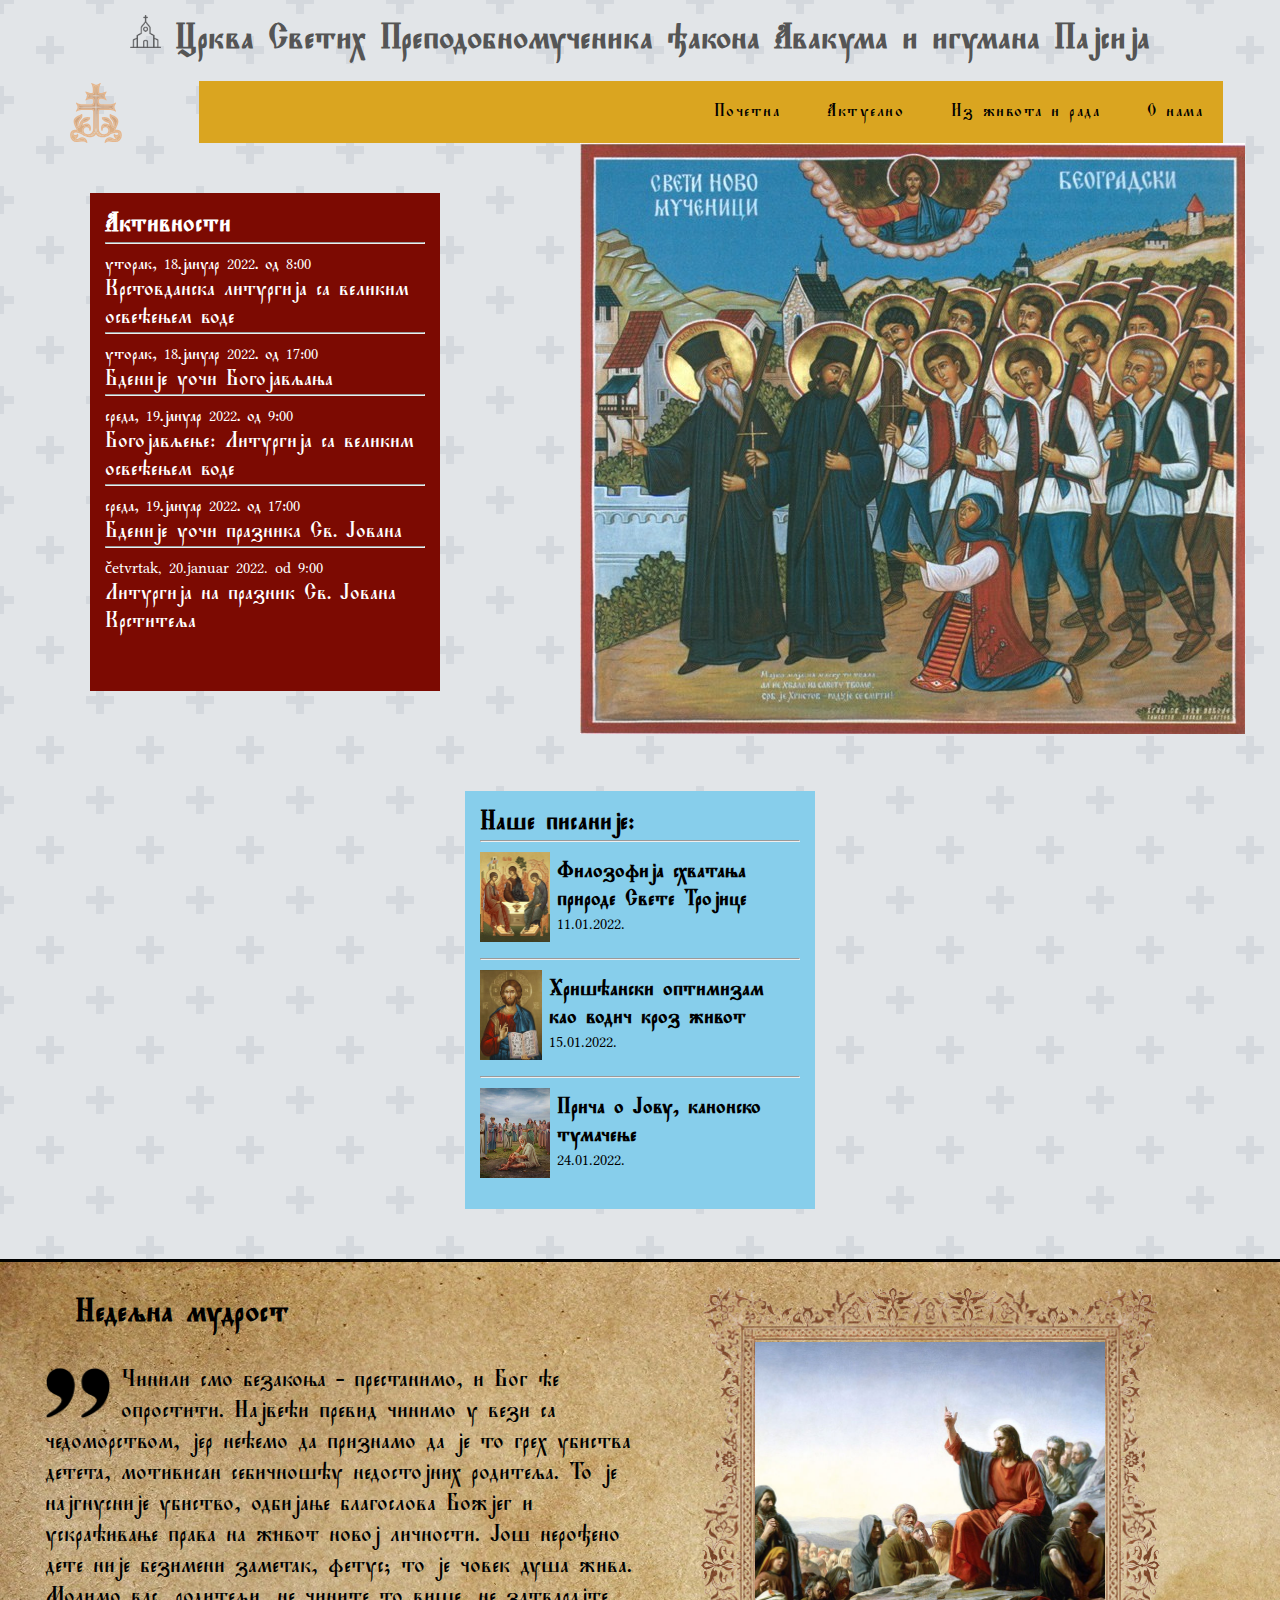
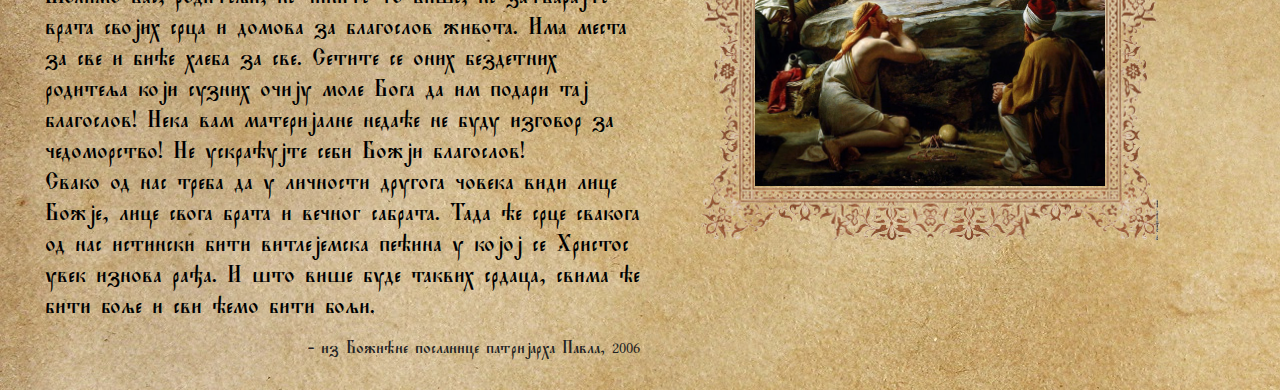
==== index.html @ 1702e484 "as" ====
<!DOCTYPE html>
<html>
<head>
  <meta charset="utf-8">
  <meta name="viewport" content="width=device-width, initial-scale=1">
  <link rel="stylesheet" href="css/fonts.css" type="text/css"/>
  <title>Crkva Altina</title>
</head>
<style type="text/css">

  *{
    margin: 0; padding: 0;
    font-family: 'Ponomar Unicode';
  }
  html {
    scroll-behavior: smooth;
  }
  a {
    text-decoration: none;
    color: #000;
  }
  .fisrtScreen {
    width: 100%;
    background:
radial-gradient(circle, transparent 20%, #e2e5e8 20%, #e2e5e8 80%, transparent 80%, transparent),
radial-gradient(circle, transparent 20%, #e2e5e8 20%, #e2e5e8 80%, transparent 80%, transparent) 50px 50px,
linear-gradient(#d4d8dd 8px, transparent 8px) 0 -4px,
linear-gradient(90deg, #d4d8dd 8px, transparent 8px) -4px 0;
background-color: #e2e5e8;
background-size:100px 100px, 100px 100px, 50px 50px, 50px 50px;
  }
  @media(max-width: 1050px) {
  }
  .intro {
    max-width: 60%;
    margin: 20% auto;
    text-align: center;
  }
  nav {  }
  ul {
    display: inline-block;
    width: 80%;
    text-align: right;
    background-color: goldenrod;
  }
  li {
    display: inline-block;
    padding: 20px;
    letter-spacing: 1.5px;
  }
  li:hover { background-color: lightgoldenrodyellow; }
  h2 {
    padding: 30px;
    font-size: 30px;
  }
  h5 {
    margin-top: 20px;
  }
  .btn {
    padding: 8px 15px;
    border-radius: 20px;
    background-color: goldenrod;
  }
  .textHolder {
    width: 50%;
    padding: 20px 25px;
  }
  #aktuelno { }
  .container{
  max-width:1200px;
  margin:auto;
  text-align:center;
}
.container2{
  text-align:center;
}
.row {
  display: flex;
  flex-wrap: wrap;
  justify-content: space-around;
}
.half {
  width: 50%;
}
.txtHld {
  padding-left: 7%;
  font-size: 22px;
}
.hdln {
  color: #555;
  text-align: center;
  padding-top: 15px;
}
.schedule {
  margin: 50px 40px;
  padding: 15px;
  width: 320px;
  background-color: #7C0A02;
  color: #fff;
}
.schedule hr {
  margin-bottom: 10px;
}
.blog {
  margin: 50px 40px;
  padding: 15px;
  width: 320px;
  background-color: skyblue;
}
.blog hr {
  margin-bottom: 10px;
}
.blog h3, .schedule h3 {
  font-size: 24px;
}
.activity {
  font-size: 20px;
}
.smallCard {
    width: 320px;
    height: 90px;
    margin-bottom: 1rem;
    display: flex;
}
.smallCard img {
  display: inline-block;
    height: 100%;
    width: 70px;
    object-fit: cover;
}
.smallCard .cardTxt {
  display: inline-block;
  display: flex;
  flex-direction: column;
  justify-content: center;
  padding: 0 7px;
}
.cardTxt h4 { 
  font-size: 20px;
  vertical-align: middle; 
}
#zivot {
  display: grid;
   class="trLit"
}
</style>
<body>
  <header class="fisrtScreen">
    <h1 class="hdln"><img src="media/crkva.png" style="height: 33px;"> <span class="trLit">Crkva Svetih Prepodobnomučenika đakona Avakuma i igumana Pajsija</span></h1>
    <nav>
      <a href=""><img style="height: 60px; width: 15%; padding-top: 20px; vertical-align: bottom;" src="media/logo.svg"></a>
      <ul>
        <li><a href="" class="trLit">Početna</a></li>
        <li><a href="" class="trLit">Aktuelno</a></li>
        <li><a href="" class="trLit">Iz života i rada</a></li>
        <li><a href="" class="trLit">O nama</a></li>
      </ul>
    </nav>
    <div class="row flex">
      <div class="schedule">
        <h3 class="trLit">Aktivnosti</h3>
        <div>
          <hr>
          <p class="trLit">utorak, 18.januar 2022. od 8:00</p>
          <p class="activity trLit">Krstovdanska liturgija sa velikim osvećenjem vode</p>
        </div>
        <div>
          <hr>
          <p class="trLit">utorak, 18.januar 2022. od 17:00</p>
          <p class="activity trLit">Bdenije uoči Bogojavljanja</p>
        </div>
        <div>
          <hr>
          <p class="trLit">sreda, 19.januar 2022. od 9:00</p>
          <p class="activity trLit">Bogojavljenje: Liturgija sa velikim osvećenjem vode</p>
        </div>
        <div>
          <hr>
          <p class="trLit">sreda, 19.januar 2022. od 17:00</p>
          <p class="activity trLit">Bdenije uoči praznika Sv. Jovana</p>
        </div>
        <div>
          <hr>
          <p>četvrtak, 20.januar 2022. od 9:00</p>
          <p class="activity trLit">Liturgija na praznik Sv. Jovana Krstitelja</p>
        </div>
      </div>
      <div class="" style="width:650px;">
        <img src="media/pajsije-i-avakum.jpg">
      </div>
      <div class="blog">
        <h3 class="trLit">Naše pisanije:</h3>
        <div>
          <hr>
          <a href="">
            <div class="smallCard">
              <img src="media/sveta-trojica-ikona.jpg">
              <div class="cardTxt">
                <h4 class="trLit">Filozofija shvatanja prirode Svete Trojice</h4>
                <p>11.01.2022.</p>
              </div>
            </div>
          </a>
          <hr>
          <a href="">
            <div class="smallCard">
              <img src="media/isus-hrist-ikona.jpg">
              <div class="cardTxt">
                <h4 class="trLit">Hrišćanski optimizam kao vodič kroz život</h4>
                <p>15.01.2022.</p>
              </div>
            </div>
          </a>
          <hr>
          <a href="">
            <div class="smallCard">
              <img src="media/prica-o-jovu.jpg">
              <div class="cardTxt">
                <h4 class="trLit">Priča o Jovu, kanonsko tumačenje</h4>
                <p>24.01.2022.</p>
              </div>
            </div>
          </a>
        </div>
      </div>
    </div>
  </header>
      <section id="aktuelno"  style="background-image: url('media/pergament.jpg'); border-top: 3px solid #000; padding-bottom: 30px;">
        <div class="row">
          <div class="half">
            <div class="txtHld">
              <h2 class="trLit">Nedeljna mudrost</h2>
              <div>
                <span>
                  <img src="media/navodnici2.png" style="height:55px; float: left;padding-right: 10px;"> 
                </span>
                <p style="display: inline;" class="trLit"> Činili smo bezakonja - prestanimo, i Bog će oprostiti. Najveći previd činimo u vezi sa čedomorstvom, jer nećemo da priznamo da je to greh ubistva deteta, motivisan sebičnošću nedostojnih roditelja. To je najgnusnije ubistvo, odbijanje blagoslova Božjeg i uskraćivanje prava na život novoj ličnosti. Još nerođeno dete nije bezimeni zametak, fetus; to je čovek – duša živa. Molimo vas, roditelji, ne činite to više, ne zatvarajte vrata svojih srca i domova za blagoslov života. Ima mesta za sve i biće hleba za sve. Setite se onih bezdetnih roditelja koji suznih očiju mole Boga da im podari taj blagoslov! Neka vam materijalne nedaće ne budu izgovor za čedomorstvo! Ne uskraćujte sebi Božji blagoslov!</p>
                <p class="trLit">Svako od nas treba da u ličnosti drugoga čoveka vidi lice Božje, lice svoga brata i večnog sabrata. Tada će srce svakoga od nas istinski biti vitlejemska pećina u kojoj se Hristos uvek iznova rađa. I što više bude takvih srdaca, svima će biti bolje i svi ćemo biti bolji.</p>
              <p class="trLit" style="text-align: right; padding-top: 15px; font-size: 16px; color: #222;">- iz Božićne poslanice patrijarha Pavla, 2006</p>
              </div>
            </div>
          </div>
          <div class="half" style="text-align: center;">
            <div style="position: relative; height: 100%;margin-top: 25px; margin-left:60px;">
              <img src="media/image-frame.png" style="position: absolute; top: 0; left: 0; width: 460px;">
              <img src="media/isus-hrist-beseda-na-gori.jpg" style="height: 444px; width: 350px; object-fit: cover; margin-top: 55px; margin-left: 55px; position: absolute; top: 0; left: 0;">
            </div>
          </div>
        </div>
    </section>
    <section id="zivot">
      
    </section>
<script type="text/javascript" src="js/translit4.js"></script>
</body>
</html>
---- css/fonts.css ----
@font-face {
  font-family: 'Ponomar Unicode';
  font-style: normal;
  font-weight: 400;
  src: url('fonts/PonomarUnicode.otf') format('opentype');
/*  font-family: 'Montserrat';
  font-style: normal;
  font-weight: 400;
  src: url('fonts/Montserrat-VariableFont_wght.otf') format('truetype'); */
}
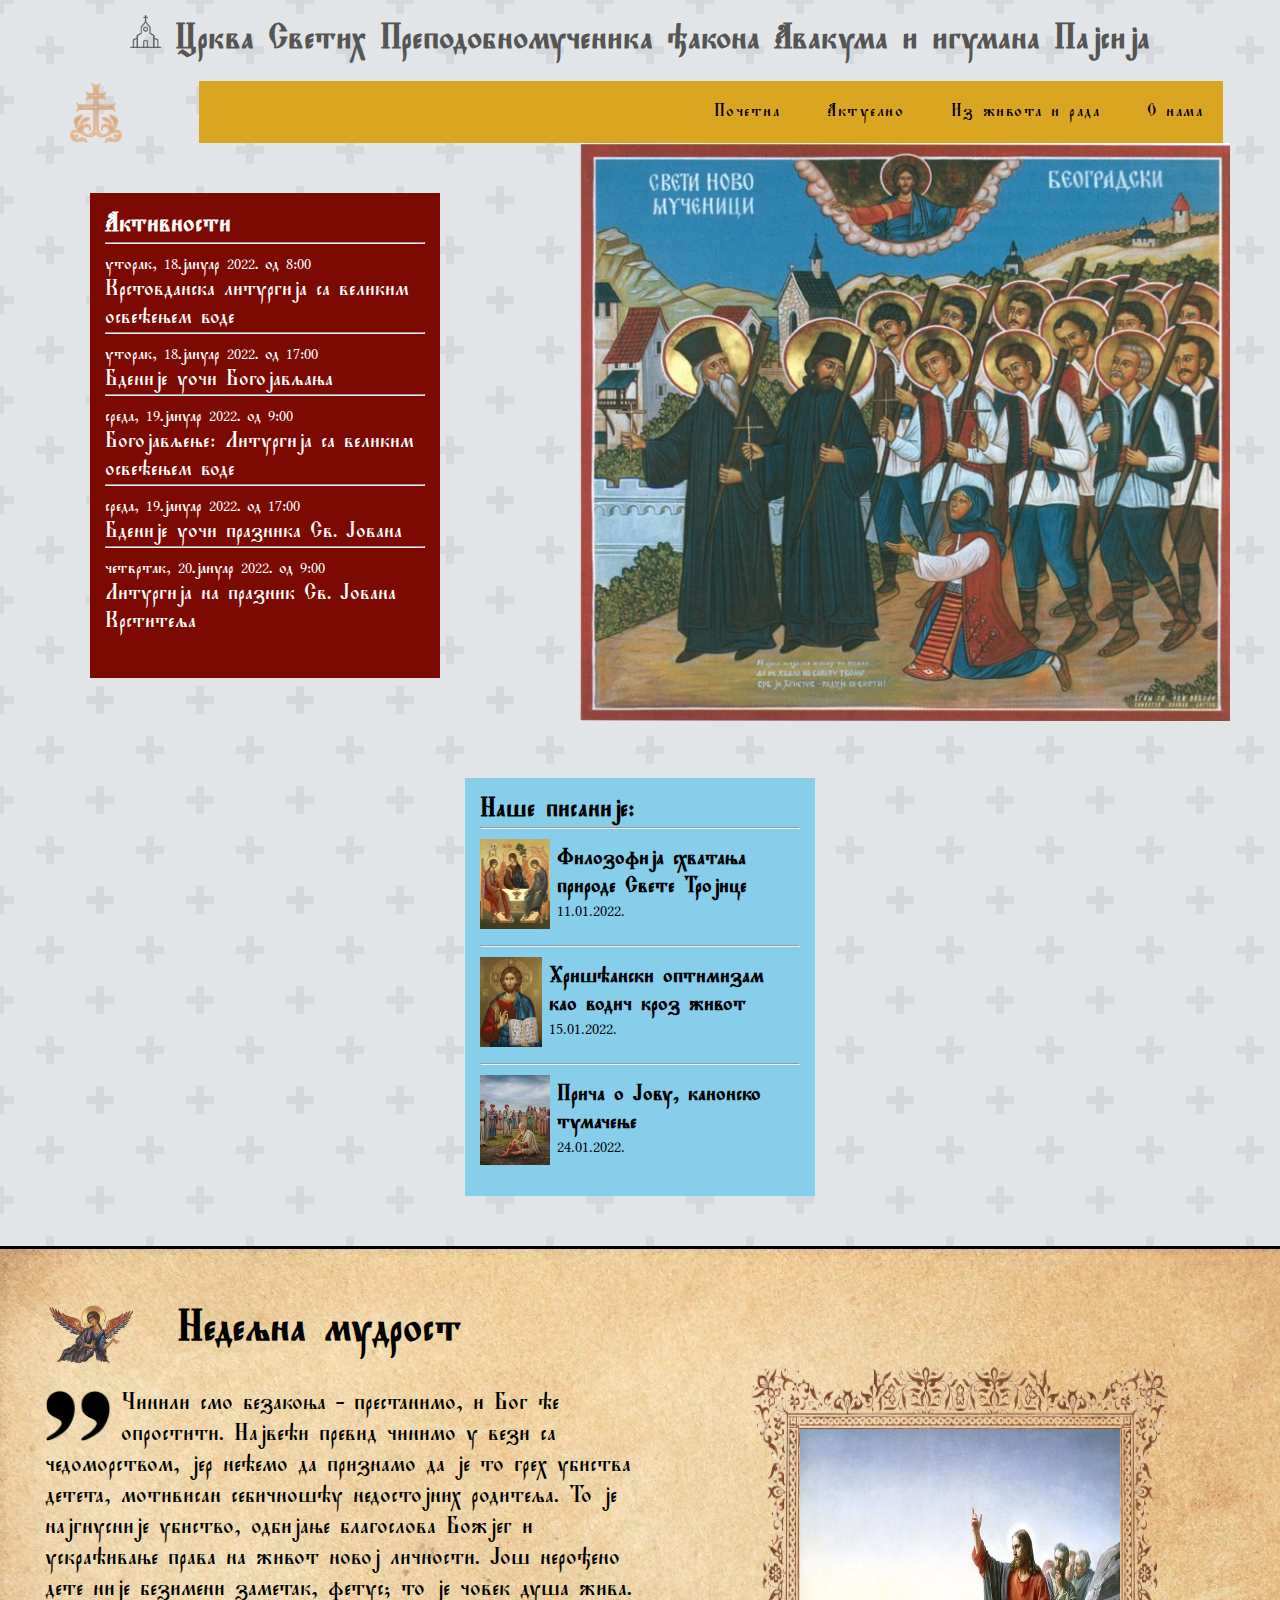
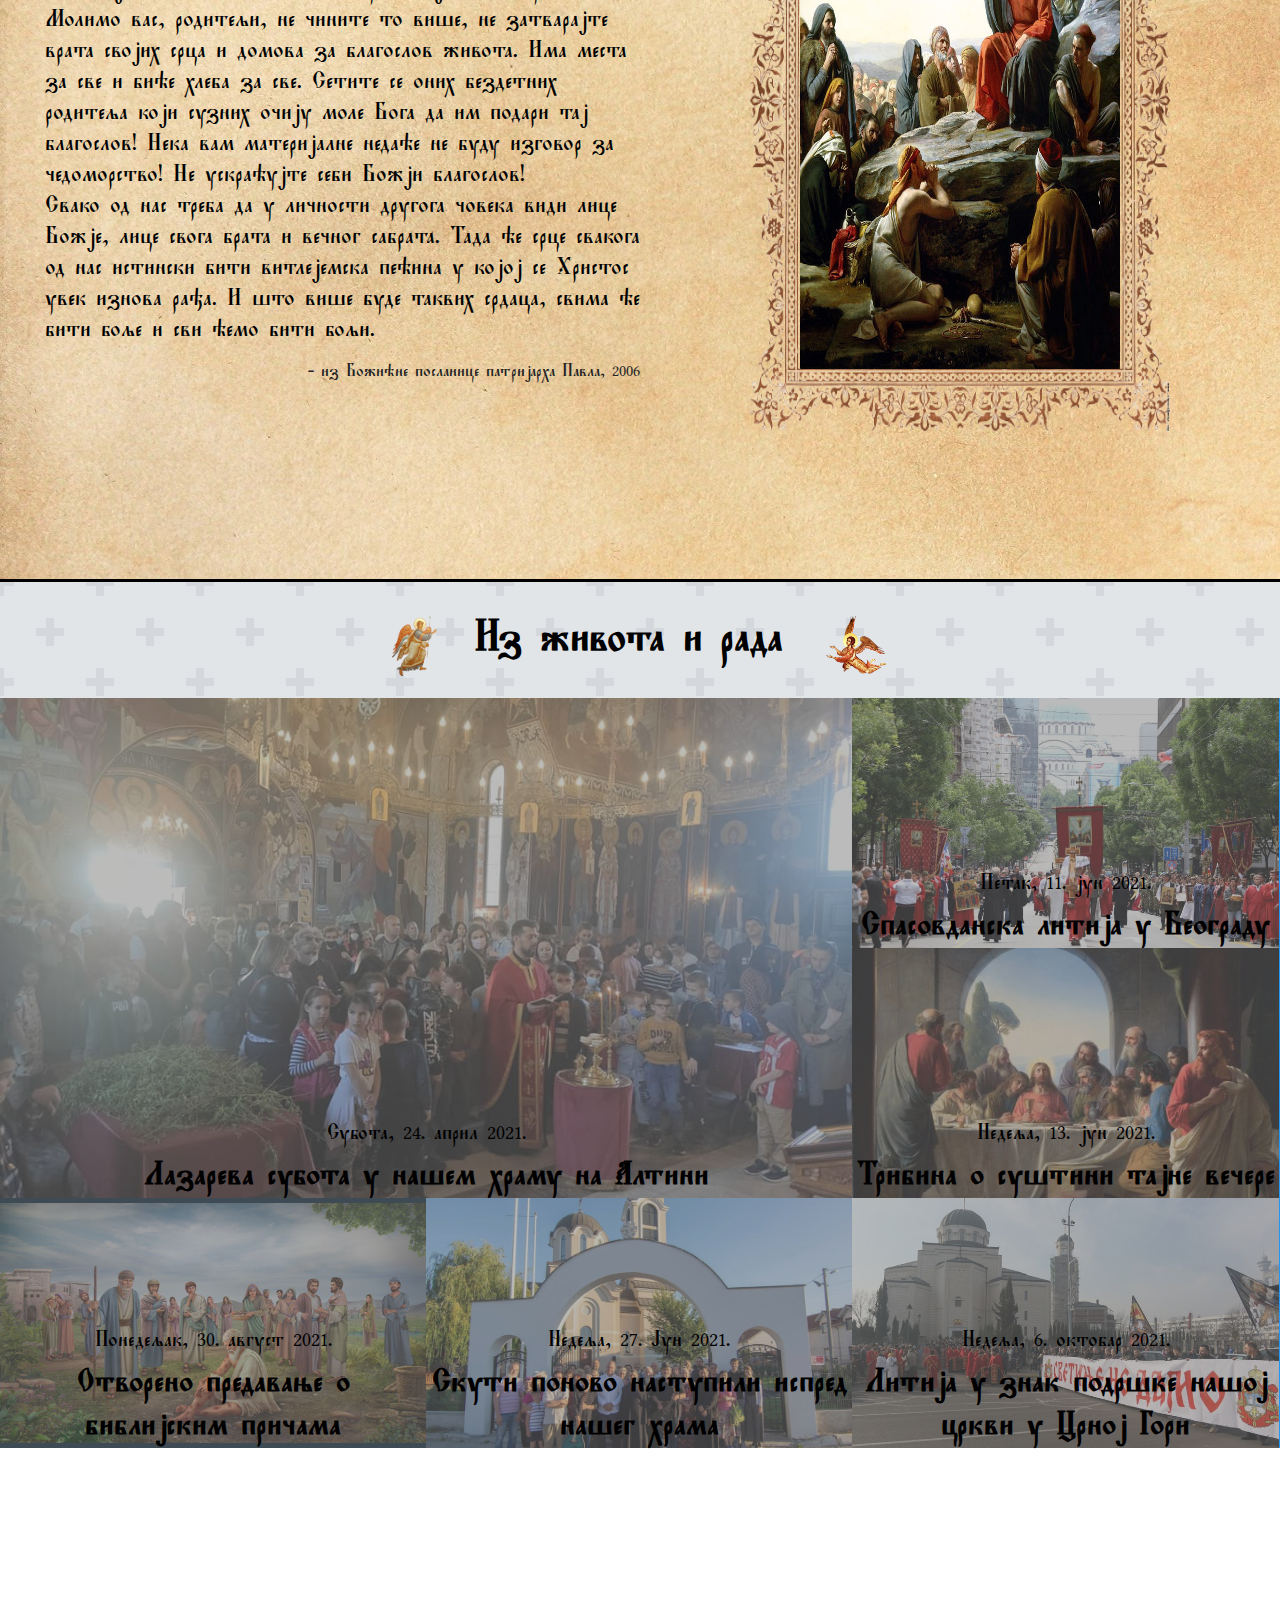
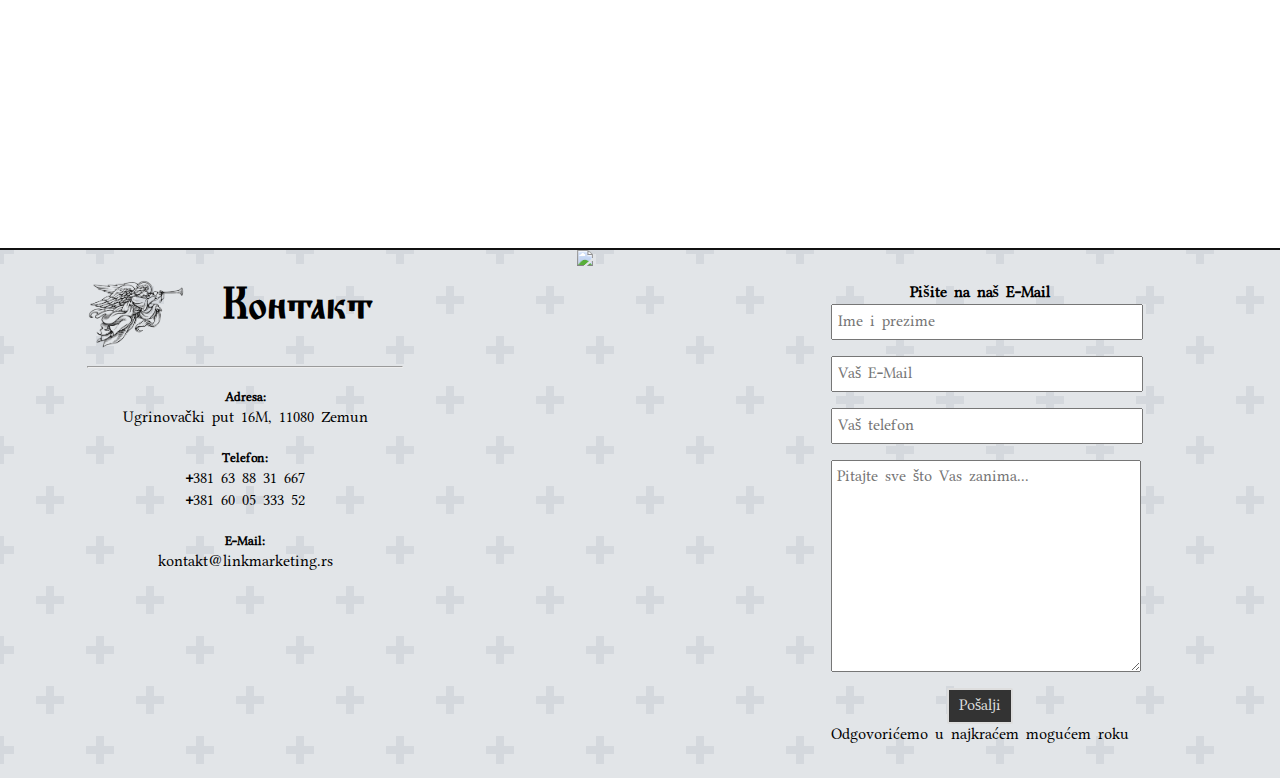
==== commit c95a8bd3: "novo" ====
--- a/index.html
+++ b/index.html
@@ -19,17 +19,20 @@
     text-decoration: none;
     color: #000;
   }
+  .patternbkg {
+    background:
+    radial-gradient(circle, transparent 20%, #e2e5e8 20%, #e2e5e8 80%, transparent 80%, transparent),
+    radial-gradient(circle, transparent 20%, #e2e5e8 20%, #e2e5e8 80%, transparent 80%, transparent) 50px 50px,
+    linear-gradient(#d4d8dd 8px, transparent 8px) 0 -4px,
+    linear-gradient(90deg, #d4d8dd 8px, transparent 8px) -4px 0;
+    background-color: #e2e5e8;
+    background-size:100px 100px, 100px 100px, 50px 50px, 50px 50px;
+  }
   .fisrtScreen {
     width: 100%;
-    background:
-radial-gradient(circle, transparent 20%, #e2e5e8 20%, #e2e5e8 80%, transparent 80%, transparent),
-radial-gradient(circle, transparent 20%, #e2e5e8 20%, #e2e5e8 80%, transparent 80%, transparent) 50px 50px,
-linear-gradient(#d4d8dd 8px, transparent 8px) 0 -4px,
-linear-gradient(90deg, #d4d8dd 8px, transparent 8px) -4px 0;
-background-color: #e2e5e8;
-background-size:100px 100px, 100px 100px, 50px 50px, 50px 50px;
-  }
-  @media(max-width: 1050px) {
+  }
+  .imageHolder {
+    width: 650px;
   }
   .intro {
     max-width: 60%;
@@ -51,7 +54,7 @@
   li:hover { background-color: lightgoldenrodyellow; }
   h2 {
     padding: 30px;
-    font-size: 30px;
+    font-size: 40px;
   }
   h5 {
     margin-top: 20px;
@@ -65,8 +68,15 @@
     width: 50%;
     padding: 20px 25px;
   }
-  #aktuelno { }
-  .container{
+
+  #aktuelno { 
+  min-height: 100vh;
+  background-image: url('media/pergament.jpg');
+  border-top: 3px solid #000;
+  border-bottom: 3px solid #000;
+  padding-bottom: 30px;
+}
+  .container {
   max-width:1200px;
   margin:auto;
   text-align:center;
@@ -81,8 +91,25 @@
 }
 .half {
   width: 50%;
-}
+} /*
+.frm {
+  position: absolute;
+  top: 0;
+  left: 0;
+  width: 460px;
+}
+.pic {
+  height: 444px;
+  width: 350px;
+  object-fit: cover;
+  margin-top: 55px;
+  margin-left: 55px;
+  position: absolute;
+  top: 0;
+  left: 0;
+} */
 .txtHld {
+  padding-top: 23px;
   padding-left: 7%;
   font-size: 22px;
 }
@@ -139,13 +166,99 @@
   font-size: 20px;
   vertical-align: middle; 
 }
-#zivot {
+.grid-container {
   display: grid;
-   class="trLit"
-}
+  grid-template-columns: 33.3% 33.3% 33.3%;
+  grid-template-rows: 250px 250px 250px;
+  background-color: #2196F3;
+}
+
+.grid-container > .grid-item {
+  position: relative;
+  background-color: rgba(0, 0, 0, 0.8);
+  text-align: center;
+  font-size: 30px;
+  cursor: pointer;
+  background-position: center;
+  background-size: cover;
+  background-repeat: no-repeat;
+  background-image: url('http://media4.popsugar-assets.com/files/2014/08/08/878/n/1922507/caef16ec354ca23b_thumb_temp_cover_file32304521407524949.xxxlarge/i/Funny-Cat-GIFs.jpg');
+  background-size: 100%;
+  transition: all 5s ease-in-out;
+}
+.grid-container > .grid-item:hover {
+  background-size: 140%;
+}
+.item1 {
+  grid-column-start: 1;
+  grid-column-end: 3;
+  grid-row-start: 1;
+  grid-row-end: 3;
+}
+.titleHolder {
+  position: absolute;
+  bottom: 0;
+  width: 100%;
+  font-size: 30px;
+}
+.titleHolder h5 {
+  color: #000;
+  margin-top: 7px;
+  font-size: 30px;
+}
+.titleHolder p {
+  color: #000;
+  margin-top: 10px;
+  font-size: 20px;
+}
+.ecliptor {
+  position: absolute;
+  bottom: 0;
+  left: 0;
+  height: 100%;
+  width: 100%;
+  background-color: #777;
+  opacity: 0.5;
+  transition: all 0.7s ease-in-out;
+}
+.grid-item:first-of-type:hover > .ecliptor {
+  height: 20%;
+  background-color: #999;
+  opacity: 0.7;
+}
+.grid-item:hover > .ecliptor {
+  height: 50%;
+  background-color: #999;
+  opacity: 0.7;
+}
+.mainTitle {
+  display: inline-block;
+}
+.textCenter {
+  text-align: center;
+}
+
+    .imageHolder img{
+     width: 100%;
+    }
+  @media(max-width: 1050px) {
+    .half {
+      width: 100%;
+    }
+  }
+  @media(max-width: 768px) {
+.picwithfrm {
+  height: 65vh;
+}
+  }
+  @media(max-width: 560px) {
+.txtHld {padding: 25px 15px 25px 25px;
+  font-size: 22px;
+}
+  }
 </style>
 <body>
-  <header class="fisrtScreen">
+  <header class="fisrtScreen patternbkg">
     <h1 class="hdln"><img src="media/crkva.png" style="height: 33px;"> <span class="trLit">Crkva Svetih Prepodobnomučenika đakona Avakuma i igumana Pajsija</span></h1>
     <nav>
       <a href=""><img style="height: 60px; width: 15%; padding-top: 20px; vertical-align: bottom;" src="media/logo.svg"></a>
@@ -181,11 +294,11 @@
         </div>
         <div>
           <hr>
-          <p>četvrtak, 20.januar 2022. od 9:00</p>
+          <p class="trLit">četvrtak, 20.januar 2022. od 9:00</p>
           <p class="activity trLit">Liturgija na praznik Sv. Jovana Krstitelja</p>
         </div>
       </div>
-      <div class="" style="width:650px;">
+      <div class="imageHolder">
         <img src="media/pajsije-i-avakum.jpg">
       </div>
       <div class="blog">
@@ -225,11 +338,12 @@
       </div>
     </div>
   </header>
-      <section id="aktuelno"  style="background-image: url('media/pergament.jpg'); border-top: 3px solid #000; padding-bottom: 30px;">
+      <section id="aktuelno">
         <div class="row">
           <div class="half">
             <div class="txtHld">
-              <h2 class="trLit">Nedeljna mudrost</h2>
+              <img src="media/andjeo2.png" style="height: 70px; vertical-align: middle;">
+              <h2 class="trLit mainTitle">Nedeljna mudrost </h2>
               <div>
                 <span>
                   <img src="media/navodnici2.png" style="height:55px; float: left;padding-right: 10px;"> 
@@ -240,17 +354,192 @@
               </div>
             </div>
           </div>
+
+          <style type="text/css">
+
+.picwithfrm {
+  position: relative;
+  height: 100vh;
+}
+            .frm, .pic {
+              position: absolute;
+              top: 50%;
+              left: 50%;
+              transform: translate(-50%, -50%);
+            }
+            .pic {
+              width: 50%;
+              height: 60%;
+            }
+            .frm {
+              width: 66%;
+              height: 74%;
+            }
+          </style>
+
           <div class="half" style="text-align: center;">
-            <div style="position: relative; height: 100%;margin-top: 25px; margin-left:60px;">
-              <img src="media/image-frame.png" style="position: absolute; top: 0; left: 0; width: 460px;">
-              <img src="media/isus-hrist-beseda-na-gori.jpg" style="height: 444px; width: 350px; object-fit: cover; margin-top: 55px; margin-left: 55px; position: absolute; top: 0; left: 0;">
+            <div class="picwithfrm">
+              <img src="media/image-frame.png" class="frm">
+              <img src="media/isus-hrist-beseda-na-gori.jpg" class="pic">
             </div>
           </div>
         </div>
     </section>
     <section id="zivot">
-      
+      <div class="textCenter patternbkg">
+        <img src="media/andjeo.png" style="height: 60px; vertical-align: middle;">
+        <h2 class="trLit mainTitle"> Iz života i rada </h2>
+        <img src="media/andjeo-desni.png" style="height: 60px; vertical-align: middle;">
+      </div>
+      <div class="grid-container">
+      <div class="grid-item item1" style="background-image: url('media/crkva-altina-lazareva-subota-2021.jpg');">
+        <div class="ecliptor"></div>
+        <div class="titleHolder">
+          <a href="">
+            <p class="trLit">Subota, 24. april 2021.</p>
+            <h5 class="trLit">Lazareva subota u našem hramu na Altini</h5>
+          </a>
+        </div>
+      </div>
+      <div class="grid-item item2" style="background-image: url('media/spasovdanska-litija-2021.jpg');">
+        <div class="ecliptor"></div>
+        <div class="titleHolder">
+          <a href="">
+            <p class="trLit">Petak, 11. jun 2021.</p>
+            <h5 class="trLit">Spasovdanska litija u Beogradu</h5>
+          </a>
+        </div>
+      </div>
+      <div class="grid-item item3" style="background-image: url('media/poslednja-vecera.jpg');">
+        <div class="ecliptor"></div>
+        <div class="titleHolder">
+          <a href="">
+            <p class="trLit">Nedelja, 13. jun 2021.</p>
+            <h5 class="trLit">Tribina o suštini tajne večere</h5>
+          </a>
+        </div>
+      </div>  
+      <div class="grid-item item4" style="background-image: url('media/prica-o-jovu.jpg');">
+        <div class="ecliptor"></div>
+        <div class="titleHolder">
+          <a href="">
+            <p class="trLit">Ponedeljak, 30. avgust 2021.</p>
+            <h5 class="trLit">Otvoreno predavanje o biblijskim pričama</h5>
+          </a>
+        </div>
+      </div>
+      <div class="grid-item item5" style="background-image: url('media/skuti-crkva-altina.jpg');">
+        <div class="ecliptor"></div>
+        <div class="titleHolder">
+          <a href="">
+            <p class="trLit">Nedelja, 27. Jun 2021.</p>
+            <h5 class="trLit">Skuti ponovo nastupili ispred našeg hrama</h5>
+          </a>
+        </div>
+      </div>
+      <div class="grid-item item6" style="background-image: url('media/litija-novi-beograd-zemun.jpg');">
+        <div class="ecliptor"></div>
+        <div class="titleHolder">
+          <a href="">
+            <p class="trLit">Nedelja, 6. oktobar 2021.</p>
+            <h5 class="trLit">Litija u znak podrške našoj crkvi u Crnoj Gori</h5>
+          </a>
+        </div>
+      </div>
+    </div>
     </section>
+
+
+      <div class="mapouter">
+        <div class="gmap_canvas">
+          <iframe width="100%" height="400px" id="gmap_canvas" src="https://maps.google.com/maps?q=%D0%9F%D1%80%D0%B0%D0%B2%D0%BE%D1%81%D0%BB%D0%B0%D0%B2%D0%BD%D0%B0%20%D1%86%D1%80%D0%BA%D0%B2%D0%B0%20%D0%A1%D0%B2.%20%D0%90%D0%B2%D0%B0%D0%BA%D1%83%D0%BC%D0%B0%20%D0%B8%20%D0%9F%D0%B0%D1%98%D1%81%D0%B8%D1%98%D0%B0&t=&z=13&ie=UTF8&iwloc=&output=embed" frameborder="0" scrolling="no" marginheight="0" marginwidth="0"></iframe>
+          <a href="https://www.embedgooglemap.net"></a>
+        </div>
+      </div>
+
+    <section id="kontakt" class="patternbkg">
+        <div class="row img-bg">
+          <div class="col">
+            <div class="txt-holder">
+              <img src="media/andjeo-truba.png" style="height: 70px; vertical-align: middle;">
+              <h2 class="trLit mainTitle"> Kontakt </h2>
+              <hr>
+              <h5>Adresa:</h5>
+              <p>Ugrinovački put 16M, 11080 Zemun</p>
+              <h5>Telefon:</h5>
+              <p class="lead">+381 63 88 31 667</p>
+              <p class="lead">+381 60 05 333 52</p>
+              <h5 class="lead">E-Mail:</h5>
+              <p>kontakt@linkmarketing.rs</p>
+            </div>
+          </div>
+          <div>
+            <img src="media/">
+          </div>
+          <div class="col">
+            <form class="txt-holder input-form" action="contact_me.php" method="POST">
+              <h4 class="pt-175">Pišite na naš E-Mail</h4>
+              <input class="input" type="text" id="name" name="name" required placeholder="Ime i prezime">
+              <input class="input" type="email" id="email" name="email" required placeholder="Vaš E-Mail">
+              <input class="input" type="text" id="phone" name="phone" placeholder="Vaš telefon">
+              <textarea class="input" id="message" name="message" required placeholder="Pitajte sve što Vas zanima..." style="height:200px"></textarea>
+              <button type="submit" name="submit" class="my-button">Pošalji <i class="fas fa-paper-plane"></i></button>
+              <p class="under-button">Odgovorićemo u najkraćem mogućem roku</p>
+            </div>
+          </form>
+        </div>
+    </section>
+
 <script type="text/javascript" src="js/translit4.js"></script>
+
+<style>
+  .mapouter {
+    position:relative;
+    text-align:right;
+    height:400px;
+    width:100%;
+  }
+  .gmap_canvas {
+  overflow:hidden;
+  background:none!important;
+  height:400px;
+  width:100%;
+  }
+
+#kontakt {
+  border-top: 2px solid #111;
+}
+
+#kontakt .txt-holder p,h5 {
+  text-align: center;
+}
+
+.input-form {
+  padding: 2rem 4rem;
+  text-align: center;
+}
+
+.input {
+  display: block;
+  margin-bottom: 1rem;
+  padding: 5px;
+  width: 100%;
+  font-size: 1rem;
+}
+
+.my-button {
+  border: 2px solid #ddd;
+  border-radius: 2px;
+  background-color: #333;
+  color: #ddd;
+  padding: 5px 10px;
+  font-size: 16px;
+  cursor: pointer;
+}
+
+.under-button {
+  font-size: 16px;
+}
+</style>
 </body>
 </html>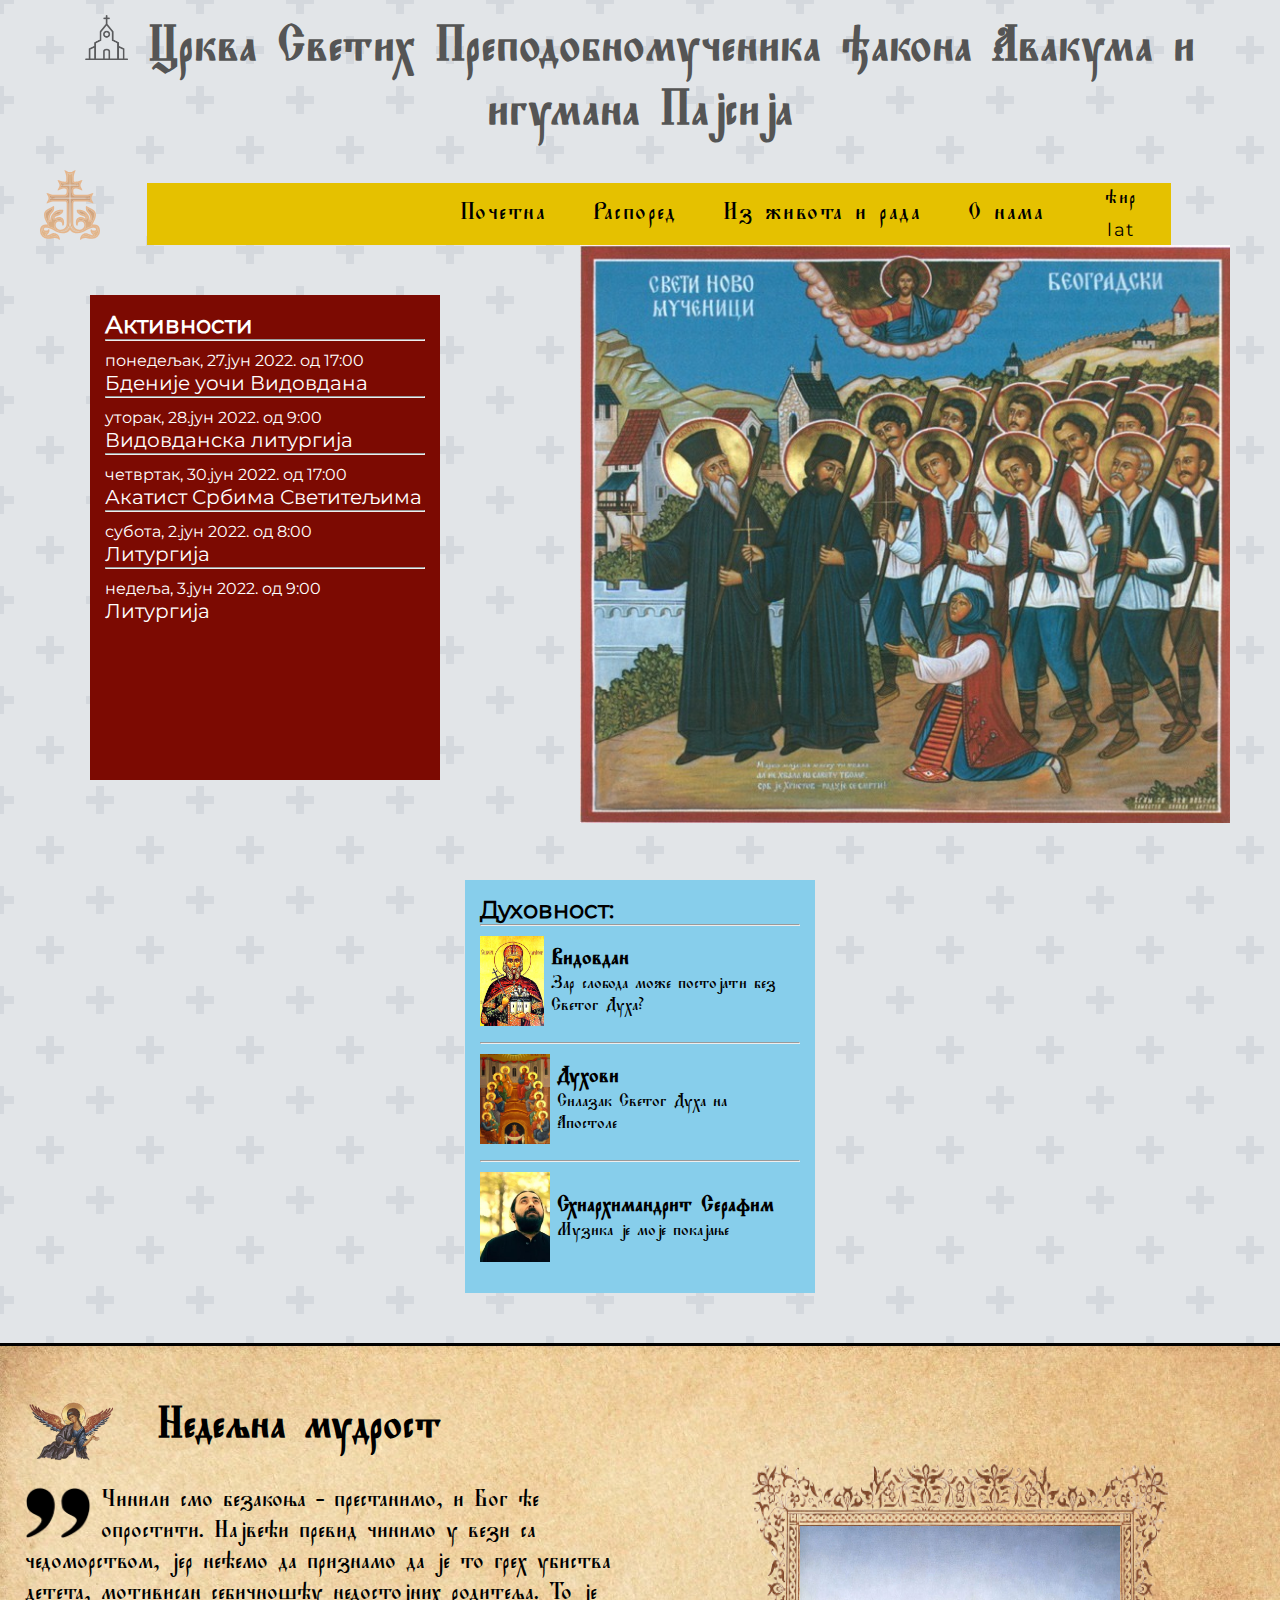
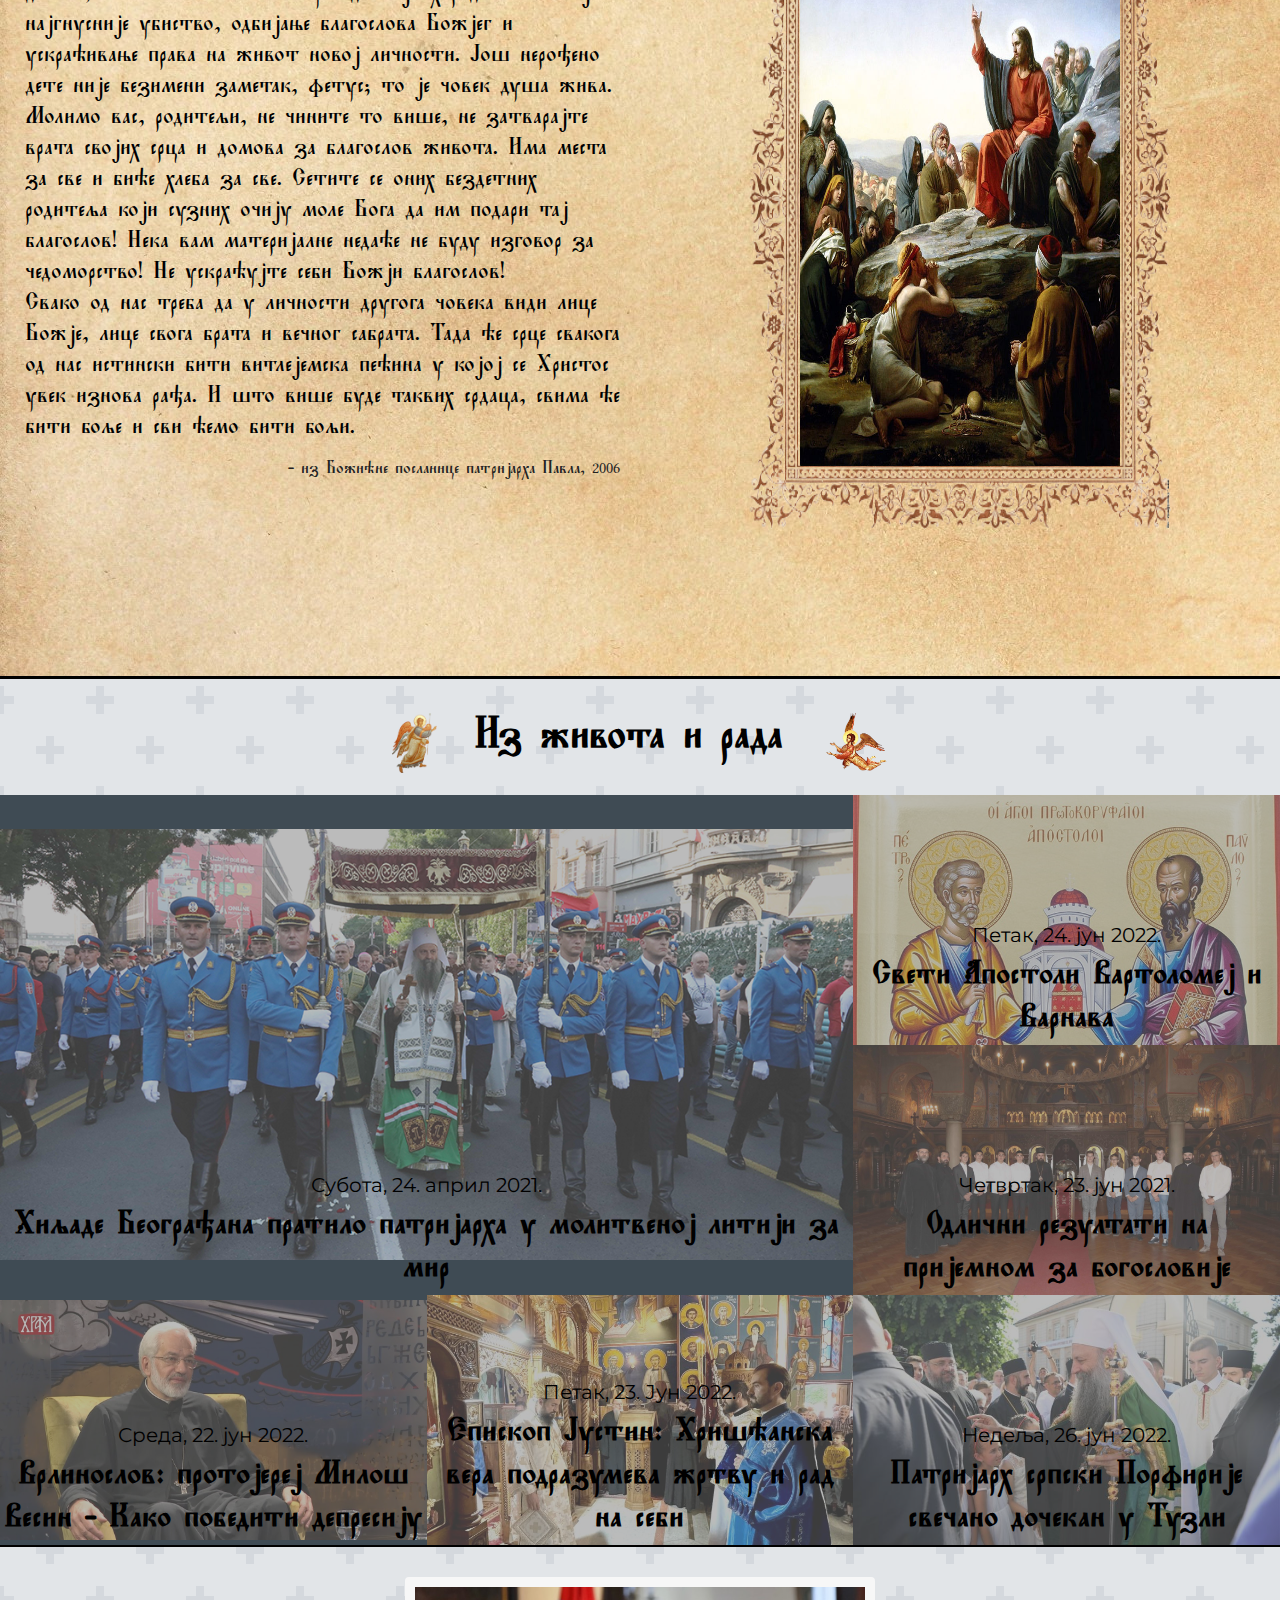
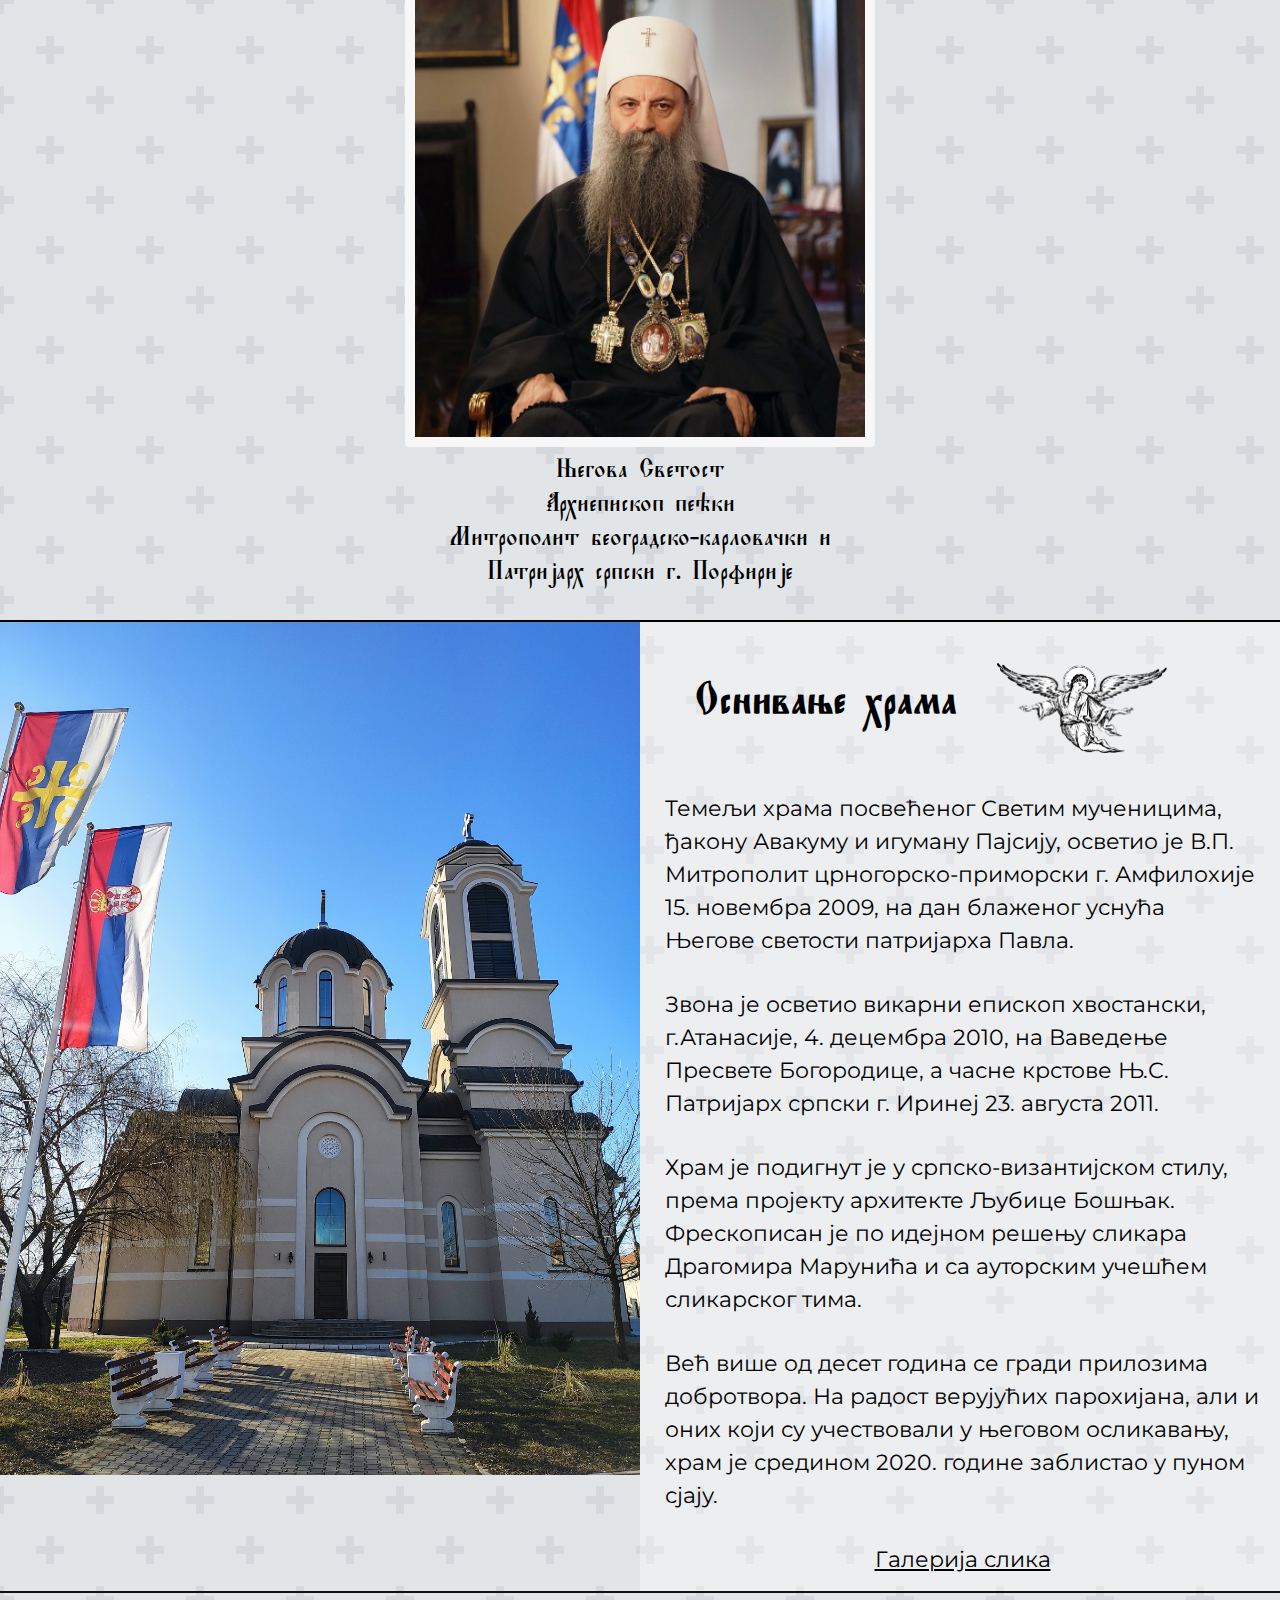
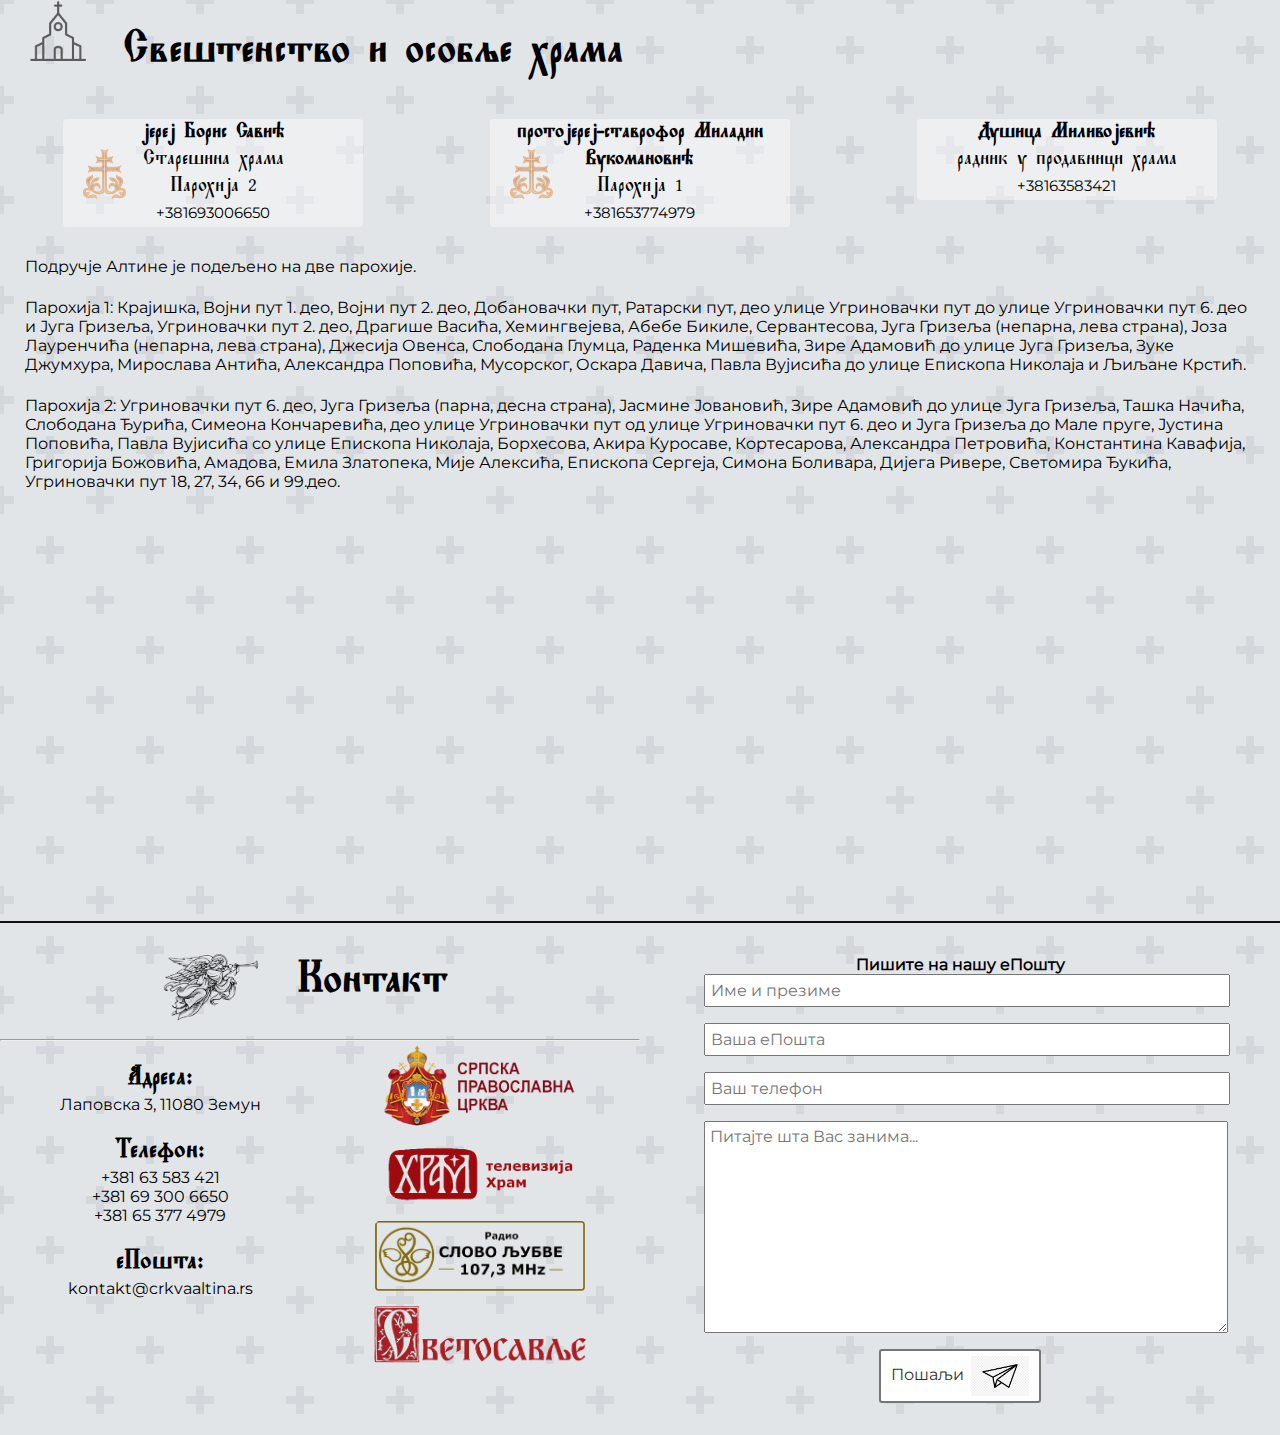
==== commit afabea97: "finalna" ====
--- a/index.html
+++ b/index.html
@@ -4,6 +4,7 @@
   <meta charset="utf-8">
   <meta name="viewport" content="width=device-width, initial-scale=1">
   <link rel="stylesheet" href="css/fonts.css" type="text/css"/>
+  <link rel="icon" href="favicon.ico" type="image/x-icon"/>
   <title>Crkva Altina</title>
 </head>
 <style type="text/css">
@@ -14,6 +15,9 @@
   }
   html {
     scroll-behavior: smooth;
+  }
+  body {
+    overflow-x:hidden;
   }
   a {
     text-decoration: none;
@@ -40,18 +44,22 @@
     text-align: center;
   }
   nav {  }
-  ul {
+  .ulNav {
     display: inline-block;
     width: 80%;
+    line-height: 1;
     text-align: right;
-    background-color: goldenrod;
-  }
-  li {
+    background-color: #e5c100;
+  }
+  .liNav {
     display: inline-block;
     padding: 20px;
     letter-spacing: 1.5px;
-  }
-  li:hover { background-color: lightgoldenrodyellow; }
+    font-size: 22px;
+  }
+  .liLink:hover {
+    background-color: palegoldenrod;
+  }
   h2 {
     padding: 30px;
     font-size: 40px;
@@ -62,11 +70,7 @@
   .btn {
     padding: 8px 15px;
     border-radius: 20px;
-    background-color: goldenrod;
-  }
-  .textHolder {
-    width: 50%;
-    padding: 20px 25px;
+    background-color: #e5c100;
   }
 
   #aktuelno { 
@@ -89,41 +93,53 @@
   flex-wrap: wrap;
   justify-content: space-around;
 }
+.inlBlock {
+  display: inline-block;
+}
 .half {
   width: 50%;
-} /*
+}
+.picwithfrm {
+  position: relative;
+  height: 100vh;
+}
+.frm, .pic {
+  position: absolute;
+  top: 50%;
+  left: 50%;
+  transform: translate(-50%, -50%);
+}
+.pic {
+  width: 50%;
+  height: 60%;
+}
 .frm {
-  position: absolute;
-  top: 0;
-  left: 0;
-  width: 460px;
-}
-.pic {
-  height: 444px;
-  width: 350px;
-  object-fit: cover;
-  margin-top: 55px;
-  margin-left: 55px;
-  position: absolute;
-  top: 0;
-  left: 0;
-} */
+  width: 66%;
+  height: 74%;
+}
 .txtHld {
-  padding-top: 23px;
-  padding-left: 7%;
+  padding: 23px 20px 15px 25px;
   font-size: 22px;
 }
 .hdln {
   color: #555;
   text-align: center;
   padding-top: 15px;
+  font-size: 45px;
+}
+.hdln img {
+  height: 45px;
 }
 .schedule {
   margin: 50px 40px;
   padding: 15px;
   width: 320px;
   background-color: #7C0A02;
+  font-family: 'Montserrat';
   color: #fff;
+}
+.dateTime {
+  font-family: 'Montserrat';
 }
 .schedule hr {
   margin-bottom: 10px;
@@ -138,9 +154,12 @@
   margin-bottom: 10px;
 }
 .blog h3, .schedule h3 {
+  font-family: 'Montserrat';
   font-size: 24px;
 }
 .activity {
+  line-height: 1.3;
+  font-family: 'Montserrat';
   font-size: 20px;
 }
 .smallCard {
@@ -168,10 +187,37 @@
 }
 .grid-container {
   display: grid;
-  grid-template-columns: 33.3% 33.3% 33.3%;
+  grid-template-columns: repeat(3, 1fr);
   grid-template-rows: 250px 250px 250px;
   background-color: #2196F3;
 }
+.card {
+  position: relative;
+  width: 300px;
+  padding-top: 10px;
+  text-align: center;
+    font-size: 19px;
+}
+  .card .profilePic {
+    height: 280px;
+    border-radius: 50%;
+  }
+  .cardTxtHld {
+    border-radius: 4px;
+    background-color: rgba(255, 255, 255, 0.4);
+  }
+  .sym {
+    height: 50px;
+    position: absolute;
+    left: 20px;
+    top: 40px;
+  }
+  .textHolder {
+    padding: 30px 25px;
+  }
+  .textHolder p{
+    font-family: 'Montserrat';
+  }
 
 .grid-container > .grid-item {
   position: relative;
@@ -182,7 +228,6 @@
   background-position: center;
   background-size: cover;
   background-repeat: no-repeat;
-  background-image: url('http://media4.popsugar-assets.com/files/2014/08/08/878/n/1922507/caef16ec354ca23b_thumb_temp_cover_file32304521407524949.xxxlarge/i/Funny-Cat-GIFs.jpg');
   background-size: 100%;
   transition: all 5s ease-in-out;
 }
@@ -205,11 +250,13 @@
   color: #000;
   margin-top: 7px;
   font-size: 30px;
+  padding-bottom: 5px;
 }
 .titleHolder p {
   color: #000;
   margin-top: 10px;
   font-size: 20px;
+  font-family: 'Montserrat';
 }
 .ecliptor {
   position: absolute;
@@ -223,13 +270,13 @@
 }
 .grid-item:first-of-type:hover > .ecliptor {
   height: 20%;
-  background-color: #999;
-  opacity: 0.7;
+  background-color: #bfbfbf;
+  opacity: 0.8;
 }
 .grid-item:hover > .ecliptor {
   height: 50%;
-  background-color: #999;
-  opacity: 0.7;
+  background-color: #bfbfbf;
+  opacity: 0.8;
 }
 .mainTitle {
   display: inline-block;
@@ -237,100 +284,475 @@
 .textCenter {
   text-align: center;
 }
-
-    .imageHolder img{
-     width: 100%;
+.imageHolder img{
+  width: 100%;
+}
+.angHdl img {
+  height: 60px;
+  vertical-align: middle;
+}
+.logo {
+  padding: 0 40px;
+}
+.logo img {
+  height: 80px;
+  width: 60px;
+  padding-top: 20px;
+  vertical-align: bottom;
+}
+.toggle img {
+  display: none;
+}
+#about {
+  border-bottom: 2px solid #111;
+}
+#kontakt .txt-holder img {
+  height: 70px;
+  vertical-align: middle;
+}
+.overlaid {
+  position: fixed; /* Sit on top of the page content */
+  display: none; /* Hidden by default */
+  width: 100%; /* Full width (cover the whole page) */
+  height: 100%; /* Full height (cover the whole page) */
+  top: 0; 
+  left: 0;
+  right: 0;
+  bottom: 0;
+  background-color: rgba(0,0,0,0.75); /* Black background with opacity */
+  z-index: 50; /* Specify a stack order in case you're using a different order for other elements */
+  cursor: pointer; /* Add a pointer on hover */
+}
+.overlay-appear {
+  display: block;
+}
+
+.liFont  {
+  vertical-align: bottom;
+  height: 62px;
+  width: 100px;
+  padding: 0;
+}
+.liFont span {
+  text-align: center;
+  height:28px;
+  display: block;
+  padding: 2px;
+  line-height: 1.5;
+  font-size: 18px;
+  cursor: pointer;
+}
+.liFont span:hover {
+  background-color: palegoldenrod;
+}
+
+
+.pt-175 {
+  padding-top: 30px;
+}
+.px20 {
+  padding: 10px 40px;
+}
+.half23 {
+  display: inline-block;
+  width: 65%;
+}
+.half23 p {
+  padding: 10px 15px;
+  font-size: 18px;
+}
+.half13 h3 {
+  font-size: 24px;
+}
+.half23 img {
+  width: 100%;
+  border-radius: 4px;
+}
+.half13 {
+  width: 32%;
+  display: inline-block;
+}
+.blogCard1 {
+  margin-bottom: 15px;
+  padding: 15px;
+  width: 320px;
+  background-color: skyblue;
+}
+.blogCard2 {
+  margin-bottom: 15px;
+  padding: 15px;
+  width: 320px;
+  background-color: #e5c100;
+}
+.px20 span::nth-of-type(2)  {
+  float: right;
+}
+  .mapouter {
+    position:relative;
+    text-align:right;
+    height:400px;
+    width:100%;
+  }
+  .gmap_canvas {
+  overflow:hidden;
+  background:none!important;
+  height:400px;
+  width:100%;
+  }
+
+#kontakt {
+  border-top: 2px solid #111;
+  text-align: center;
+}
+#kontakt .col h4 {
+  font-family: 'Montserrat';
+  margin-bottom: 10px;
+}
+#kontakt .txt-holder p {
+  font-family: 'Montserrat';
+}
+#kontakt .txt-holder h5 {
+  font-size: 24px;
+}
+.input-form {
+  padding: 2rem 4rem;
+  text-align: center;
+}
+.input-form h4{
+  font-family: 'Montserrat';
+}
+.input {
+  font-family: 'Montserrat';
+  display: block;
+  margin-bottom: 1rem;
+  padding: 5px;
+  width: 100%;
+  font-size: 1rem;
+}
+
+.my-button {
+  border: 2px solid #777;
+  border-radius: 3px;
+  background-color: #fff;
+  color: #333;
+  padding: 5px 10px;
+  font-size: 16px;
+  cursor: pointer;
+}
+.my-button span {
+  font-family: 'Montserrat';
+}
+
+.under-button {
+  font-size: 16px; }
+  #about .txtHld p, #about .txtHld a {
+    font-family: 'Montserrat';
+    line-height: 1.5;
+  }
+#patrijarh {
+  padding-top: 30px;
+  padding-bottom: 30px;
+  text-align: center;
+  border-top: 2px solid #000;
+  border-bottom: 2px solid #000;
+}
+#patrijarh .trLit {
+  font-size: 24px;
+}
+.framedimg {
+  position: relative;
+}
+.framedimg .framer {
+  position: absolute;
+  top: 50%;
+  left: 50%;
+  trans/media/: translate(-50%, -50%);
+  height: 550px;
+}
+.framedimg .framedPicture {
+  max-width: 450px;
+  border-radius: 4px;
+  border: 10px solid #f7f7f7;
+}
+/* za prilagodljivi prikaz */
+@media(max-width: 1050px) {
+  .half {
+    width: 100%;
+  }
+  .half23, .half13 {
+    width: 100%;
+    display: block;
+  }
+  .blogCard1, .blogCard2 {
+    margin: 15px auto;
+  }
+  nav {
+  position: absolute;
+  top: 50%;
+  padding-top: 5px;
+  padding-bottom: 5px;
+  height: 50px;
+  width: 100%;
+  z-index: 1500;
+  position: fixed;
+  transition: all 600ms ease-in-out;
+}
+  .toggle img {
+  display: inline;
+  position: fixed;
+  bottom: 20px;
+  right: 30px;
+  height: 60px;
+  width: 60px;
+  padding: 7px;
+  background-color: #fff;
+  border-radius: 50px;
+  border: 2px solid #333;
+  transition: all 600ms ease-in-out;
+  z-index: 99;
+  }
+.ulNav {
+  position: absolute;
+    right: 0;
+    background: #333;
+    padding: 0;
+    width: 65%;
+    transform-origin: right;
+    transform: translateX(100%);
+    transition: 0.5s;
+  }
+  .ulNav .liNav {
+    display: block;
+    text-align: center;
+    border: 1px solid #fff;
+    z-index: 25;
+  } 
+  .ulNav .liNav a {
+    display: block;
+    color: #fff;
+    z-index: 30;
+  }
+  .active1 {
+    transform: translateX(0%);
+  }
+  .active2 {
+    transform: translateX(-65vw);
+  }
+  .liFont  {
+    display: block;
+    width: 100%;
+    height: auto;
+  }
+.liFont span {
+  height:100%;
+  display: inline-block;
+  width: 92px;
+}
+  .logo {
+    display: none;
+  }
+}
+@media(max-width: 768px) {
+  .hdln {
+    font-size: 32px;
+  }
+
+  .mainTitle {
+    font-size: 32px;
+    padding: 20px 7px;
+    width: 60%;
+  }
+  .txtHld {
+    padding: 25px 15px 25px 25px;
+    font-size: 22px;
+  }
+  .grid-container {
+    grid-template-columns: repeat(2, 1fr);
+    grid-template-rows: 160px 160px 160px;
+  }
+  .grid-container > .grid-item {
+    font-size: 25px;
+  }
+  .item1 {
+    grid-column-start: 1;
+    grid-column-end: 2;
+    grid-row-start: 1;
+    grid-row-end: 2;
+  }
+  .picwithfrm {
+    height: 65vh;
+  }
+  #kontakt .txt-holder img {
+  height: 50px;
+  }
+}
+
+  @media(max-width: 560px) {
+  .hdln {
+    font-size: 30px;
+  }.blog {
+    margin: 15px 10px;
+    padding: 10px;
+    width: 280px;
+}
+.smallCard {
+    width: 280px;
+    height: 100px;
+    margin-bottom: 1rem;
+    display: flex;
+}
+    .txtHld {
+      padding: 25px 15px 25px 25px;
+      font-size: 22px;
     }
-  @media(max-width: 1050px) {
-    .half {
-      width: 100%;
+    .picwithfrm {
+      height: 70vh;
     }
-  }
-  @media(max-width: 768px) {
-.picwithfrm {
-  height: 65vh;
-}
-  }
-  @media(max-width: 560px) {
-.txtHld {padding: 25px 15px 25px 25px;
-  font-size: 22px;
-}
-  }
+    .pic {
+      width: 65%;
+      height: 50%;
+    }
+    .frm {
+      width: 86%;
+      height: 65%;
+    }
+    .mainTitle {
+      width: 60%;
+      padding: 15px 5px;
+    }
+.grid-container {
+    grid-template-rows: 140px 140px 140px;
+}
+    .angHdl img {
+      height: 40px;
+      padding-bottom: 15px;
+    }
+    .ecliptor {
+  background-color: #bfbfbf;
+  opacity: 0.7;
+    }
+.titleHolder h5 {
+  color: #000;
+  margin-top: 7px;
+  font-size: 20px;
+  padding: 4px 5px 4px;
+}
+.titleHolder p {
+  color: #000;
+  margin-top: 6px;
+  font-size: 13px;
+  font-family: 'Montserrat';
+}
+
+.cardTxt h4 {
+  font-size: 18px;
+}
+.px20 {
+  padding: 10px 8px;
+  }
+.px20 span {
+  float: none;
+  display: block;
+}
+.framedimg .framedPicture {
+  max-width: 90%;
+  border-radius: 4px;
+  border: 10px solid #f7f7f7;
+}
+}
+.graybkg {
+  background-color: rgba(255, 255, 255, 0.35);
+}
+.linkovi a img {
+  border-radius: 4px;
+}
+.linkovi a img:hover {
+  background-color: rgba(255, 255, 255, 0.5);
+}
 </style>
-<body>
-  <header class="fisrtScreen patternbkg">
-    <h1 class="hdln"><img src="media/crkva.png" style="height: 33px;"> <span class="trLit">Crkva Svetih Prepodobnomučenika đakona Avakuma i igumana Pajsija</span></h1>
+<body class="patternbkg">
+  <div class="overlaid"></div>
+  <a href=""><h1 class="hdln"><img src="media/crkva.png"> <span class="trLit">Crkva Svetih Prepodobnomučenika đakona Avakuma i igumana Pajsija</span></h1></a>
     <nav>
-      <a href=""><img style="height: 60px; width: 15%; padding-top: 20px; vertical-align: bottom;" src="media/logo.svg"></a>
-      <ul>
-        <li><a href="" class="trLit">Početna</a></li>
-        <li><a href="" class="trLit">Aktuelno</a></li>
-        <li><a href="" class="trLit">Iz života i rada</a></li>
-        <li><a href="" class="trLit">O nama</a></li>
+      <span href="article.html" class="logo"><img src="media/logo.svg"></span>
+      <ul class="ulNav">
+        <li class="liNav liLink"><a href="index.html" class="trLit">Početna</a></li>
+        <li class="liNav liLink"><a href="raspored.html" class="trLit">Raspored</a></li>
+        <li class="liNav liLink"><a href="galerija-slika.html" class="trLit">Iz života i rada</a></li>
+        <li class="liNav liLink"><a href="index.html#about" class="trLit">O nama</a></li>
+        <li class="liNav liFont">
+          <span><a href="article.html">ћир</a></span>
+          <span><a href="article.html" style="font-family: 'Montserrat';">lat</a></span>
+        </li>
       </ul>
+      <span class="toggle menu">
+        <img src="media/isus-nika.png">
+      </span>
     </nav>
+
+  <header class="fisrtScreen">
     <div class="row flex">
       <div class="schedule">
         <h3 class="trLit">Aktivnosti</h3>
         <div>
           <hr>
-          <p class="trLit">utorak, 18.januar 2022. od 8:00</p>
-          <p class="activity trLit">Krstovdanska liturgija sa velikim osvećenjem vode</p>
+          <p class="trLit dateTime">ponedeljak, 27.jun 2022. od 17:00</p>
+          <p class="activity trLit">Bdenije uoči Vidovdana</p>
         </div>
         <div>
           <hr>
-          <p class="trLit">utorak, 18.januar 2022. od 17:00</p>
-          <p class="activity trLit">Bdenije uoči Bogojavljanja</p>
+          <p class="trLit dateTime">utorak, 28.jun 2022. od 9:00</p>
+          <p class="activity trLit">Vidovdanska liturgija</p>
         </div>
         <div>
           <hr>
-          <p class="trLit">sreda, 19.januar 2022. od 9:00</p>
-          <p class="activity trLit">Bogojavljenje: Liturgija sa velikim osvećenjem vode</p>
+          <p class="trLit dateTime">četvrtak, 30.jun 2022. od 17:00</p>
+          <p class="activity trLit">Akatist Srbima Svetiteljima</p>
         </div>
         <div>
           <hr>
-          <p class="trLit">sreda, 19.januar 2022. od 17:00</p>
-          <p class="activity trLit">Bdenije uoči praznika Sv. Jovana</p>
+          <p class="trLit dateTime">subota, 2.jun 2022. od 8:00</p>
+          <p class="activity trLit">Liturgija</p>
         </div>
         <div>
           <hr>
-          <p class="trLit">četvrtak, 20.januar 2022. od 9:00</p>
-          <p class="activity trLit">Liturgija na praznik Sv. Jovana Krstitelja</p>
+          <p class="trLit dateTime">nedelja, 3.jun 2022. od 9:00</p>
+          <p class="activity trLit">Liturgija</p>
         </div>
       </div>
       <div class="imageHolder">
         <img src="media/pajsije-i-avakum.jpg">
       </div>
       <div class="blog">
-        <h3 class="trLit">Naše pisanije:</h3>
+        <h3 class="trLit">Duhovnost:</h3>
         <div>
           <hr>
-          <a href="">
+          <a href="http://www.spc.rs/sr/vidovdan">
             <div class="smallCard">
-              <img src="media/sveta-trojica-ikona.jpg">
+              <img src="media/car-lazar.jpg">
               <div class="cardTxt">
-                <h4 class="trLit">Filozofija shvatanja prirode Svete Trojice</h4>
-                <p>11.01.2022.</p>
+                <h4 class="trLit">Vidovdan</h4>
+                <p class="trLit">Zar sloboda može postojati bez Svetog Duha?</p>
               </div>
             </div>
           </a>
           <hr>
-          <a href="">
+          <a href="http://www.spc.rs/sr/tajna_praznika_duhovi_1">
             <div class="smallCard">
-              <img src="media/isus-hrist-ikona.jpg">
+              <img src="media/pedesetnica.jpg">
               <div class="cardTxt">
-                <h4 class="trLit">Hrišćanski optimizam kao vodič kroz život</h4>
-                <p>15.01.2022.</p>
+                <h4 class="trLit">Duhovi</h4>
+                <p class="trLit">Silazak Svetog Duha na Apostole</p>
               </div>
             </div>
           </a>
           <hr>
-          <a href="">
+          <a href="https://www.tvhram.rs/emisije/4238/muzika-moje-pokajanje-shi-arhimandrit-serafim-bit-haribi">
             <div class="smallCard">
-              <img src="media/prica-o-jovu.jpg">
+              <img src="media/serafim-haribi-bit.jpg">
               <div class="cardTxt">
-                <h4 class="trLit">Priča o Jovu, kanonsko tumačenje</h4>
-                <p>24.01.2022.</p>
+                <h4 class="trLit">Shiarhimandrit Serafim</h4>
+                <p class="trLit">Muzika je moje pokajanje</p>
               </div>
             </div>
           </a>
@@ -341,7 +763,7 @@
       <section id="aktuelno">
         <div class="row">
           <div class="half">
-            <div class="txtHld">
+            <div class="txtHld angHdl">
               <img src="media/andjeo2.png" style="height: 70px; vertical-align: middle;">
               <h2 class="trLit mainTitle">Nedeljna mudrost </h2>
               <div>
@@ -355,28 +777,6 @@
             </div>
           </div>
 
-          <style type="text/css">
-
-.picwithfrm {
-  position: relative;
-  height: 100vh;
-}
-            .frm, .pic {
-              position: absolute;
-              top: 50%;
-              left: 50%;
-              transform: translate(-50%, -50%);
-            }
-            .pic {
-              width: 50%;
-              height: 60%;
-            }
-            .frm {
-              width: 66%;
-              height: 74%;
-            }
-          </style>
-
           <div class="half" style="text-align: center;">
             <div class="picwithfrm">
               <img src="media/image-frame.png" class="frm">
@@ -386,69 +786,146 @@
         </div>
     </section>
     <section id="zivot">
-      <div class="textCenter patternbkg">
-        <img src="media/andjeo.png" style="height: 60px; vertical-align: middle;">
+      <div class="textCenter angHdl">
+        <img src="media/andjeo.png">
         <h2 class="trLit mainTitle"> Iz života i rada </h2>
-        <img src="media/andjeo-desni.png" style="height: 60px; vertical-align: middle;">
+        <img src="media/andjeo-desni.png">
       </div>
       <div class="grid-container">
-      <div class="grid-item item1" style="background-image: url('media/crkva-altina-lazareva-subota-2021.jpg');">
+      <div class="grid-item item1" style="background-image: url('media/spasovdanska-litija-2022.jpg');">
         <div class="ecliptor"></div>
         <div class="titleHolder">
-          <a href="">
+          <a href="http://www.spc.rs/sr/hiljade_beogradjana_pratilo_patrijarha_u_molitvenoj_litiji_za_mir">
             <p class="trLit">Subota, 24. april 2021.</p>
-            <h5 class="trLit">Lazareva subota u našem hramu na Altini</h5>
+            <h5 class="trLit">Hiljade Beograđana pratilo patrijarha u molitvenoj litiji za mir</h5>
           </a>
         </div>
       </div>
-      <div class="grid-item item2" style="background-image: url('media/spasovdanska-litija-2021.jpg');">
+      <div class="grid-item item2" style="background-image: url('media/sveti-apostoli-vartolomej-i-varnava.jpg');">
         <div class="ecliptor"></div>
         <div class="titleHolder">
-          <a href="">
-            <p class="trLit">Petak, 11. jun 2021.</p>
-            <h5 class="trLit">Spasovdanska litija u Beogradu</h5>
+          <a href="http://www.spc.rs/sr/sveti_slavni_svehvalni_apostoli_vartolomej_varnava">
+            <p class="trLit">Petak, 24. jun 2022.</p>
+            <h5 class="trLit">Sveti Apostoli Vartolomej i Varnava</h5>
           </a>
         </div>
       </div>
-      <div class="grid-item item3" style="background-image: url('media/poslednja-vecera.jpg');">
+      <div class="grid-item item3" style="background-image: url('media/prijemni-za-bogosloviju-2022.jpg');">
         <div class="ecliptor"></div>
         <div class="titleHolder">
-          <a href="">
-            <p class="trLit">Nedelja, 13. jun 2021.</p>
-            <h5 class="trLit">Tribina o suštini tajne večere</h5>
+          <a href="http://www.spc.rs/sr/odlichni_rezultati_prijemnog_ispita_za_upis_u_bogoslovije">
+            <p class="trLit">Četvrtak, 23. jun 2021.</p>
+            <h5 class="trLit">Odlični rezultati na prijemnom za bogoslovije</h5>
           </a>
         </div>
       </div>  
-      <div class="grid-item item4" style="background-image: url('media/prica-o-jovu.jpg');">
+      <div class="grid-item item4" style="background-image: url('media/prof-dr-protojerej-stavrofor-milos-vesin.jpg');">
         <div class="ecliptor"></div>
         <div class="titleHolder">
-          <a href="">
-            <p class="trLit">Ponedeljak, 30. avgust 2021.</p>
-            <h5 class="trLit">Otvoreno predavanje o biblijskim pričama</h5>
+          <a href="https://www.tvhram.rs/emisije/4241/vrlinoslov-kako-pobediti-depresiju-protojerej-stavrofor-prof-milos-vesin">
+            <p class="trLit">Sreda, 22. jun 2022.</p>
+            <h5 class="trLit">Vrlinoslov: protojerej Miloš Vesin - Kako pobediti depresiju</h5>
           </a>
         </div>
       </div>
-      <div class="grid-item item5" style="background-image: url('media/skuti-crkva-altina.jpg');">
+      <div class="grid-item item5" style="background-image: url('media/episkop-justin.jpeg');">
         <div class="ecliptor"></div>
         <div class="titleHolder">
-          <a href="">
-            <p class="trLit">Nedelja, 27. Jun 2021.</p>
-            <h5 class="trLit">Skuti ponovo nastupili ispred našeg hrama</h5>
+          <a href="http://www.slovoljubve.com/cir/Newsview.asp?ID=34208">
+            <p class="trLit">Petak, 23. Jun 2022.</p>
+            <h5 class="trLit">Episkop Justin: Hrišćanska vera podrazumeva žrtvu i rad na sebi</h5>
           </a>
         </div>
       </div>
-      <div class="grid-item item6" style="background-image: url('media/litija-novi-beograd-zemun.jpg');">
+      <div class="grid-item item6" style="background-image: url('media/porfirije-tuzla-jun-2022.jpeg');">
         <div class="ecliptor"></div>
         <div class="titleHolder">
-          <a href="">
-            <p class="trLit">Nedelja, 6. oktobar 2021.</p>
-            <h5 class="trLit">Litija u znak podrške našoj crkvi u Crnoj Gori</h5>
+          <a href="http://www.slovoljubve.com/cir/Newsview.asp?ID=34232">
+            <p class="trLit">Nedelja, 26. jun 2022.</p>
+            <h5 class="trLit">Patrijarh srpski Porfirije svečano dočekan u Tuzli</h5>
           </a>
         </div>
       </div>
     </div>
     </section>
-
+<style type="text/css">
+
+</style>
+    <section id="patrijarh">
+        <div class="framedimg">
+      <!--    <img src="media/frame2.png" class="framer"> -->
+          <img src="media/patrijarh-porfirije.jpg" class="framedPicture">
+        </div>
+        <div>
+          <p class="trLit">Njegova Svetost</p>
+          <p class="trLit">Arhiepiskop pećki</p>
+          <p class="trLit">Mitropolit beogradsko-karlovački i</p>
+          <p class="trLit">Patrijarh srpski g. Porfirije</p>
+        </div>
+    </section>
+
+    <section id="about">
+      <div class="row">
+          <div class="half">
+            <img src="media/galerija/crkva-altina-6.jpg" style="width: 100%; vertical-align:bottom;">
+          </div>
+          <div class="half graybkg">
+            <div class="txtHld angHdl">
+              <h2 class="trLit mainTitle">Osnivanje hrama </h2>
+              <img src="media/andjeo-crno-beli.png" style="height: 90px; vertical-align: middle;">
+              <div>
+              <br>
+                <p class="trLit">Temelji hrama posvećenog Svetim mučenicima, đakonu Avakumu i igumanu Pajsiju, osvetio je V.P. Mitropolit crnogorsko-primorski g. Amfilohije 15. novembra 2009, na dan blaženog usnuća Njegove svetosti patrijarha Pavla.</p><br>
+                <p class="trLit">Zvona je osvetio vikarni episkop hvostanski, g.Atanasije, 4. decembra 2010, na Vavedenje Presvete Bogorodice, a časne krstove Nj.S. Patrijarh srpski g. Irinej 23. avgusta 2011. </p><br>
+                <p class="trLit">Hram je podignut je u srpsko-vizantijskom stilu, prema projektu arhitekte Ljubice Bošnjak. Freskopisan je po idejnom rešenju slikara Dragomira Marunića i sa autorskim učešćem slikarskog tima.</p><br>
+                <p class="trLit">Već više od deset godina se gradi prilozima dobrotvora. Na radost verujućih parohijana, ali i onih koji su učestvovali u njegovom oslikavanju, hram je sredinom 2020. godine zablistao u punom sjaju.</p>
+                <br>
+                <p style="text-align: center; text-decoration: underline;"><a class="trLit" href="galerija-slika.html">Galerija slika</a></p>
+              </div>
+            </div>
+          </div>
+        </div>
+    </section>
+    <section id="elders">
+        <div class="angHdl">
+          <img src="media/crkva.png" style="vertical-align: baseline; padding-left: 30px;">
+          <h2 class="trLit mainTitle"> Sveštenstvo i osoblje hrama</h2>
+        </div>
+      <div class="row">
+        <div class="card">
+          <img class="sym" src="media/logo.svg">
+          <div class="cardTxtHld">
+            <h4 class="trLit">jerej Boris Savić</h4>
+            <p class="trLit">Starešina hrama</p>
+            <p class="trLit">Parohija 2</p>
+            <p><a href="tel:+381693006650" style="font-family: Montserrat; font-size: 15px; padding: 10px 5px;">+381693006650</a></p>
+          </div>
+        </div>
+        <div class="card">
+          <img class="sym" src="media/logo.svg">
+          <div class="cardTxtHld">
+            <h4 class="trLit">protojerej-stavrofor Miladin Vukomanović</h4>
+            <p class="trLit">Parohija 1</p>
+            <p><a href="tel:+381653774979" style="font-family: Montserrat; font-size: 15px; padding: 10px 5px;">+381653774979</a></p>
+          </div>
+        </div>
+        <div class="card">
+          <div class="cardTxtHld">
+            <h4 class="trLit">Dušica Milivojević</h4>
+            <p class="trLit">radnik u prodavnici hrama</p>
+            <p><a href="tel:+38163583421" style="font-family: Montserrat; font-size: 15px; padding: 10px 5px;">+38163583421</a></p>
+          </div>
+        </div>
+
+      </div>
+        <div class="textHolder">
+          <p class="trLit">Područje Altine je podeljeno na dve parohije.</p>
+          <br>
+          <p class="trLit">Parohija 1: Krajiška, Vojni put 1. deo, Vojni put 2. deo, Dobanovački put, Ratarski put, deo ulice Ugrinovački put do ulice Ugrinovački put 6. deo i Juga Grizelja, Ugrinovački put 2. deo, Dragiše Vasića, Hemingvejeva, Abebe Bikile, Servantesova, Juga Grizelja (neparna, leva strana), Joza Laurenčića (neparna, leva strana), Džesija Ovensa, Slobodana Glumca, Radenka Miševića, Zire Adamović do ulice Juga Grizelja, Zuke Džumhura, Miroslava Antića, Aleksandra Popovića, Musorskog, Oskara Daviča, Pavla Vujisića do ulice Episkopa Nikolaja i Ljiljane Krstić.</p>
+          <br>
+          <p class="trLit">Parohija 2: Ugrinovački put 6. deo, Juga Grizelja (parna, desna strana), Jasmine Jovanović, Zire Adamović do ulice Juga Grizelja, Taška Načića, Slobodana Đurića, Simeona Končarevića, deo ulice Ugrinovački put od ulice Ugrinovački put 6. deo i Juga Grizelja do Male pruge, Justina Popovića, Pavla Vujisića so ulice Episkopa Nikolaja, Borhesova, Akira Kurosave, Kortesarova, Aleksandra Petrovića, Konstantina Kavafija, Grigorija Božovića, Amadova, Emila Zlatopeka, Mije Aleksića, Episkopa Sergeja, Simona Bolivara, Dijega Rivere, Svetomira Đukića, Ugrinovački put 18, 27, 34, 66 i 99.deo.</p>
+        </div>
+    </section>
 
       <div class="mapouter">
         <div class="gmap_canvas">
@@ -457,89 +934,64 @@
         </div>
       </div>
 
-    <section id="kontakt" class="patternbkg">
+    <section id="kontakt">
         <div class="row img-bg">
-          <div class="col">
+          <div class="half">
             <div class="txt-holder">
-              <img src="media/andjeo-truba.png" style="height: 70px; vertical-align: middle;">
+              <img src="media/andjeo-truba.png">
               <h2 class="trLit mainTitle"> Kontakt </h2>
               <hr>
-              <h5>Adresa:</h5>
-              <p>Ugrinovački put 16M, 11080 Zemun</p>
-              <h5>Telefon:</h5>
-              <p class="lead">+381 63 88 31 667</p>
-              <p class="lead">+381 60 05 333 52</p>
-              <h5 class="lead">E-Mail:</h5>
-              <p>kontakt@linkmarketing.rs</p>
+              <div class="row">
+                <div class="half">
+                  <h5 class="trLit">Adresa:</h5>
+                  <p class="trLit">Lapovska 3, 11080 Zemun</p>
+                  <h5 class="trLit">Telefon:</h5>
+                  <p class="lead">+381 63 583 421</p>
+                  <p class="lead">+381 69 300 6650</p>
+                  <p class="lead">+381 65 377 4979</p>
+                  <h5 class="lead trLit">ePošta:</h5>
+                  <p>kontakt@crkvaaltina.rs</p>
+                </div>
+                <div class="half linkovi">
+                  <a href="http://www.spc.rs/"><img src="media/srpska-pravoslavna-crkva.png" style="height:90px; vertical-align: middle; margin-bottom: 10px;"></a>
+                  <a href="https://www.tvhram.rs/"><img src="media/tv-hram.png" style="height:65px; vertical-align: middle; margin-bottom: 15px;"></a>
+                  <a href="http://www.slovoljubve.com/cir/Home.asp"><img src="media/radio-slovo-ljubve.png" style="height:70px; vertical-align: middle; margin-bottom: 15px;"></a>
+                  <a href="https://svetosavlje.org/"><img src="media/svetosavlje.png" style="height:57px; vertical-align: middle;"></a>
+                </div>
+              </div>
             </div>
           </div>
-          <div>
-            <img src="media/">
-          </div>
-          <div class="col">
+          <div class="half">
             <form class="txt-holder input-form" action="contact_me.php" method="POST">
-              <h4 class="pt-175">Pišite na naš E-Mail</h4>
-              <input class="input" type="text" id="name" name="name" required placeholder="Ime i prezime">
-              <input class="input" type="email" id="email" name="email" required placeholder="Vaš E-Mail">
-              <input class="input" type="text" id="phone" name="phone" placeholder="Vaš telefon">
-              <textarea class="input" id="message" name="message" required placeholder="Pitajte sve što Vas zanima..." style="height:200px"></textarea>
-              <button type="submit" name="submit" class="my-button">Pošalji <i class="fas fa-paper-plane"></i></button>
-              <p class="under-button">Odgovorićemo u najkraćem mogućem roku</p>
+              <h4 class="trLit">Pišite na našu ePoštu</h4>
+              <input class="input" type="text" id="name" name="name" required placeholder="Име и презиме">
+              <input class="input" type="email" id="email" name="email" required placeholder="Ваша еПошта">
+              <input class="input" type="text" id="phone" name="phone" placeholder="Ваш телефон">
+              <textarea class="input" id="message" name="message" required placeholder="Питајте шта Вас занима..." style="height:200px"></textarea>
+              <button type="submit" name="submit" class="my-button"> <span class="trLit">Pošalji</span> <img src="media/paper-plane.png" style="height: 40px;"></button>
             </div>
           </form>
         </div>
     </section>
 
+<script type="text/javascript" src="js/jquery-3.4.1.min.js"></script>
 <script type="text/javascript" src="js/translit4.js"></script>
-
-<style>
-  .mapouter {
-    position:relative;
-    text-align:right;
-    height:400px;
-    width:100%;
-  }
-  .gmap_canvas {
-  overflow:hidden;
-  background:none!important;
-  height:400px;
-  width:100%;
-  }
-
-#kontakt {
-  border-top: 2px solid #111;
-}
-
-#kontakt .txt-holder p,h5 {
-  text-align: center;
-}
-
-.input-form {
-  padding: 2rem 4rem;
-  text-align: center;
-}
-
-.input {
-  display: block;
-  margin-bottom: 1rem;
-  padding: 5px;
-  width: 100%;
-  font-size: 1rem;
-}
-
-.my-button {
-  border: 2px solid #ddd;
-  border-radius: 2px;
-  background-color: #333;
-  color: #ddd;
-  padding: 5px 10px;
-  font-size: 16px;
-  cursor: pointer;
-}
-
-.under-button {
-  font-size: 16px;
-}
-</style>
+<script type="text/javascript">
+  $('li.tags').on('click', function (e) {
+  window.location.href= $(this).children('a').attr("href");
+  return false;
+});
+
+$(".menu, .overlaid, .tags").click(function(){
+  if ($(window).width() < 1050) {
+    $('ul').toggleClass('active1');
+    $('.menu img').toggleClass('active2');
+    $('.overlaid').toggleClass('overlay-appear');
+    }
+  else {
+    return null;
+  }
+});
+</script>
 </body>
 </html>--- a/css/fonts.css
+++ b/css/fonts.css
@@ -1,10 +1,12 @@
-  @font-face {
+@font-face {
   font-family: 'Ponomar Unicode';
   font-style: normal;
   font-weight: 400;
   src: url('fonts/PonomarUnicode.otf') format('opentype');
-/*  font-family: 'Montserrat';
+}
+@font-face {
+  font-family: 'Montserrat';
   font-style: normal;
   font-weight: 400;
-  src: url('fonts/Montserrat-VariableFont_wght.otf') format('truetype'); */
+  src: url('fonts/Montserrat_VariableFont_wght.ttf') format('truetype');
 }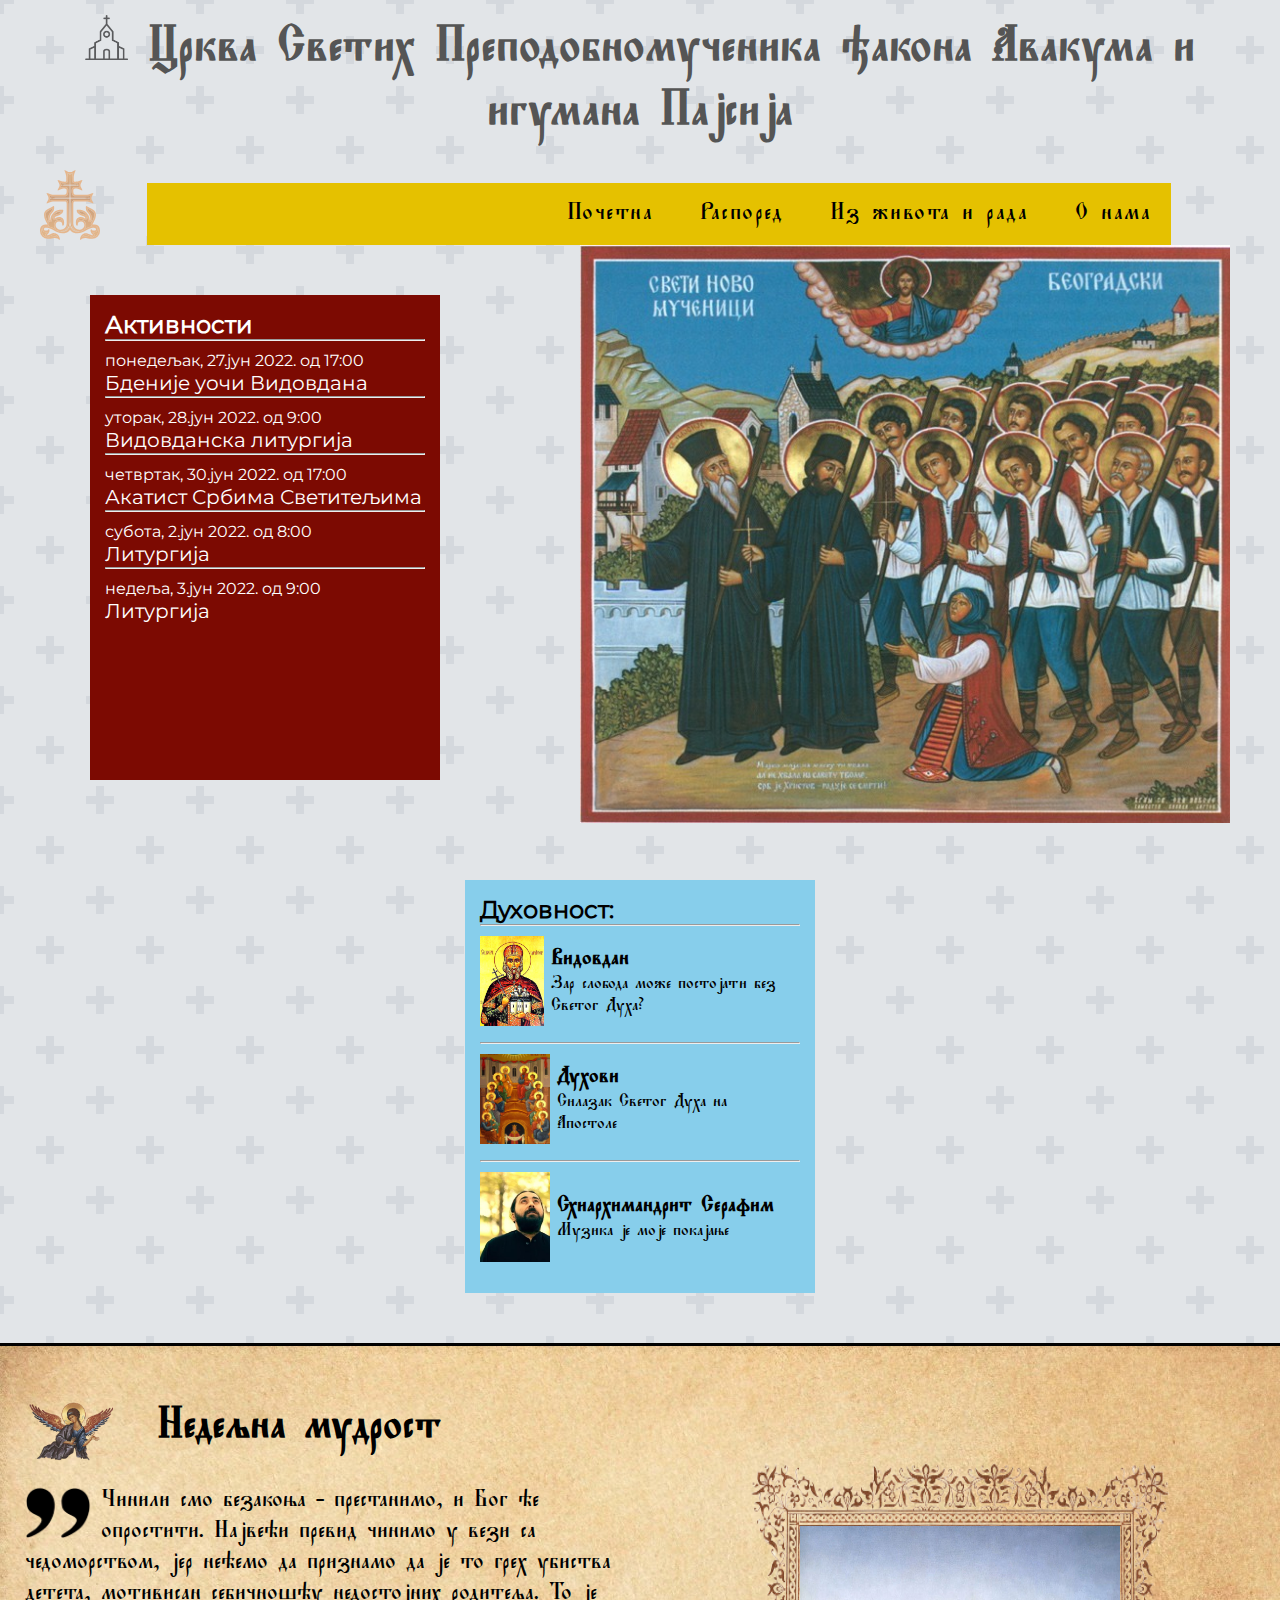
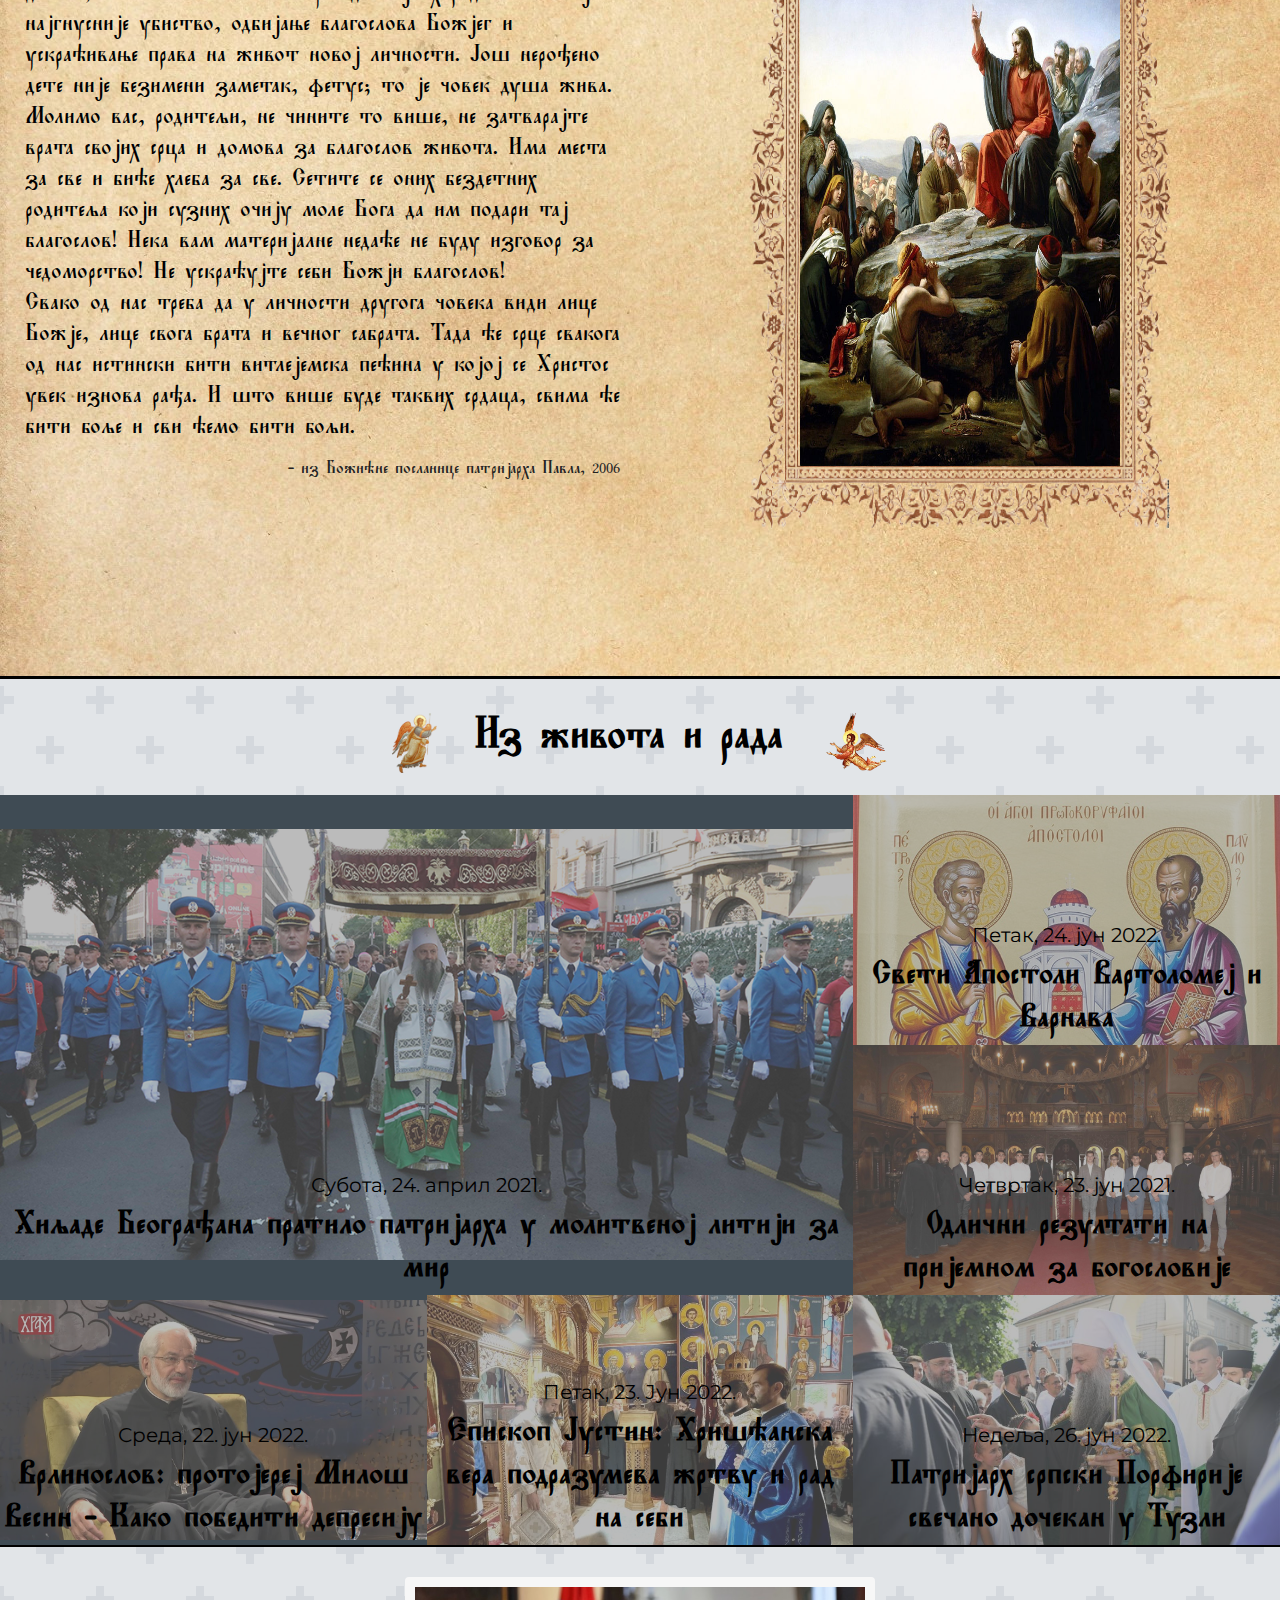
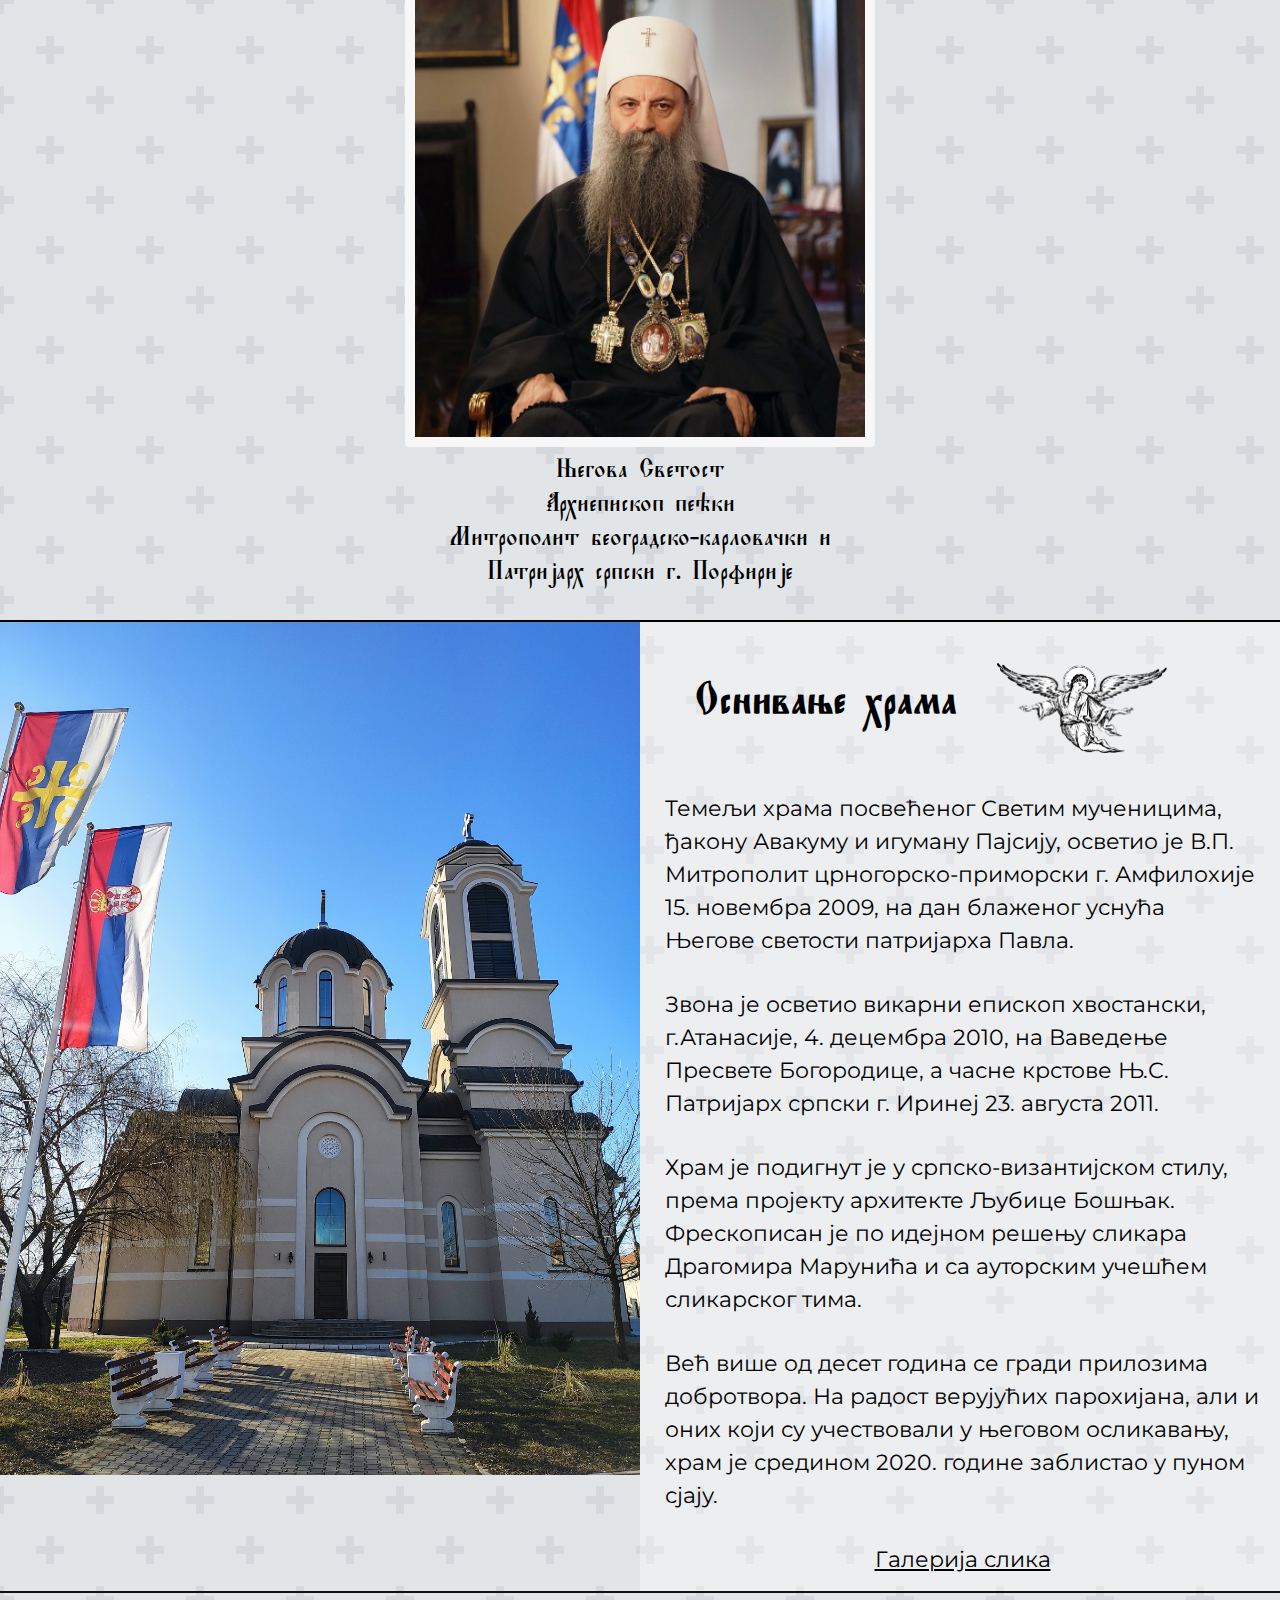
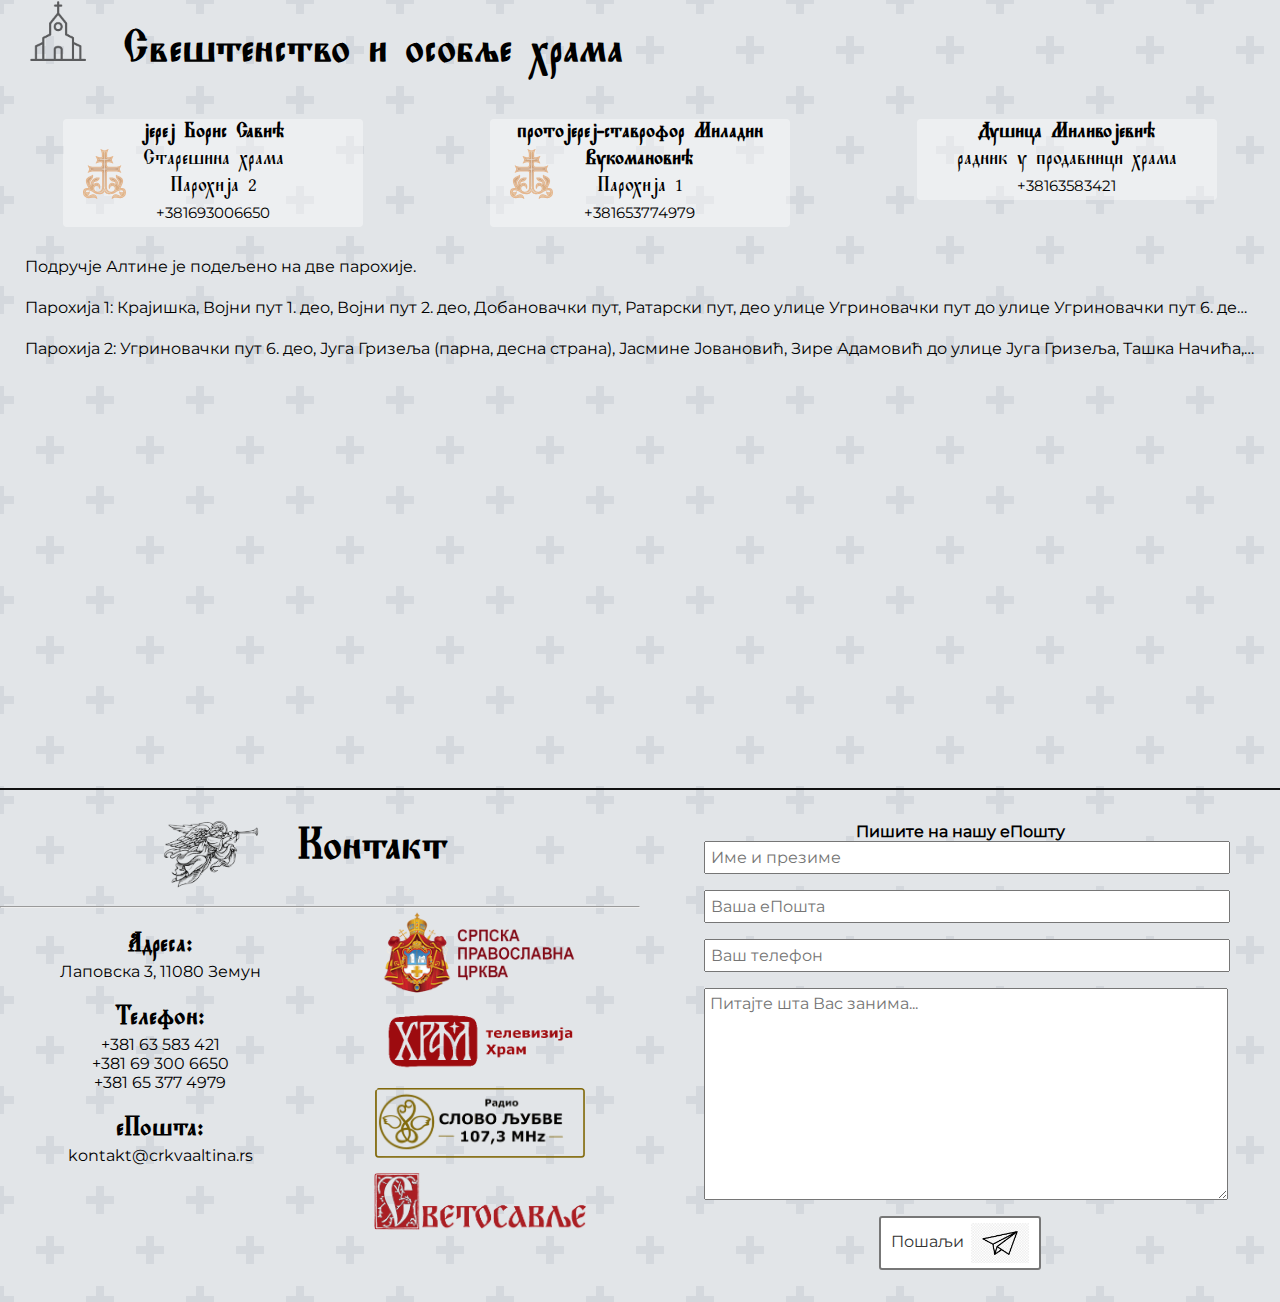
==== commit 597b93cb: "asd" ====
--- a/index.html
+++ b/index.html
@@ -680,10 +680,10 @@
         <li class="liNav liLink"><a href="raspored.html" class="trLit">Raspored</a></li>
         <li class="liNav liLink"><a href="galerija-slika.html" class="trLit">Iz života i rada</a></li>
         <li class="liNav liLink"><a href="index.html#about" class="trLit">O nama</a></li>
-        <li class="liNav liFont">
-          <span><a href="article.html">ћир</a></span>
-          <span><a href="article.html" style="font-family: 'Montserrat';">lat</a></span>
-        </li>
+ <!--       <li class="liNav liFont">
+          <span class="cyrilic">ћир</span>
+          <span class="latin" style="font-family: 'Montserrat';">lat</span>
+        </li> -->
       </ul>
       <span class="toggle menu">
         <img src="media/isus-nika.png">
@@ -886,7 +886,7 @@
           </div>
         </div>
     </section>
-    <section id="elders">
+    <section id="staresine">
         <div class="angHdl">
           <img src="media/crkva.png" style="vertical-align: baseline; padding-left: 30px;">
           <h2 class="trLit mainTitle"> Sveštenstvo i osoblje hrama</h2>
@@ -916,14 +916,21 @@
             <p><a href="tel:+38163583421" style="font-family: Montserrat; font-size: 15px; padding: 10px 5px;">+38163583421</a></p>
           </div>
         </div>
-
+<style type="text/css">
+  .textOverflow {
+    white-space: nowrap;
+    overflow: hidden;
+    text-overflow: ellipsis;
+    cursor: pointer;
+  }
+</style>
       </div>
         <div class="textHolder">
           <p class="trLit">Područje Altine je podeljeno na dve parohije.</p>
           <br>
-          <p class="trLit">Parohija 1: Krajiška, Vojni put 1. deo, Vojni put 2. deo, Dobanovački put, Ratarski put, deo ulice Ugrinovački put do ulice Ugrinovački put 6. deo i Juga Grizelja, Ugrinovački put 2. deo, Dragiše Vasića, Hemingvejeva, Abebe Bikile, Servantesova, Juga Grizelja (neparna, leva strana), Joza Laurenčića (neparna, leva strana), Džesija Ovensa, Slobodana Glumca, Radenka Miševića, Zire Adamović do ulice Juga Grizelja, Zuke Džumhura, Miroslava Antića, Aleksandra Popovića, Musorskog, Oskara Daviča, Pavla Vujisića do ulice Episkopa Nikolaja i Ljiljane Krstić.</p>
+          <p class="trLit textOverflow">Parohija 1: Krajiška, Vojni put 1. deo, Vojni put 2. deo, Dobanovački put, Ratarski put, deo ulice Ugrinovački put do ulice Ugrinovački put 6. deo i Juga Grizelja, Ugrinovački put 2. deo, Dragiše Vasića, Hemingvejeva, Abebe Bikile, Servantesova, Juga Grizelja (neparna, leva strana), Joza Laurenčića (neparna, leva strana), Džesija Ovensa, Slobodana Glumca, Radenka Miševića, Zire Adamović do ulice Juga Grizelja, Zuke Džumhura, Miroslava Antića, Aleksandra Popovića, Musorskog, Oskara Daviča, Pavla Vujisića do ulice Episkopa Nikolaja i Ljiljane Krstić.</p>
           <br>
-          <p class="trLit">Parohija 2: Ugrinovački put 6. deo, Juga Grizelja (parna, desna strana), Jasmine Jovanović, Zire Adamović do ulice Juga Grizelja, Taška Načića, Slobodana Đurića, Simeona Končarevića, deo ulice Ugrinovački put od ulice Ugrinovački put 6. deo i Juga Grizelja do Male pruge, Justina Popovića, Pavla Vujisića so ulice Episkopa Nikolaja, Borhesova, Akira Kurosave, Kortesarova, Aleksandra Petrovića, Konstantina Kavafija, Grigorija Božovića, Amadova, Emila Zlatopeka, Mije Aleksića, Episkopa Sergeja, Simona Bolivara, Dijega Rivere, Svetomira Đukića, Ugrinovački put 18, 27, 34, 66 i 99.deo.</p>
+          <p class="trLit textOverflow">Parohija 2: Ugrinovački put 6. deo, Juga Grizelja (parna, desna strana), Jasmine Jovanović, Zire Adamović do ulice Juga Grizelja, Taška Načića, Slobodana Đurića, Simeona Končarevića, deo ulice Ugrinovački put od ulice Ugrinovački put 6. deo i Juga Grizelja do Male pruge, Justina Popovića, Pavla Vujisića so ulice Episkopa Nikolaja, Borhesova, Akira Kurosave, Kortesarova, Aleksandra Petrovića, Konstantina Kavafija, Grigorija Božovića, Amadova, Emila Zlatopeka, Mije Aleksića, Episkopa Sergeja, Simona Bolivara, Dijega Rivere, Svetomira Đukića, Ugrinovački put 18, 27, 34, 66 i 99.deo.</p>
         </div>
     </section>
 
@@ -992,6 +999,14 @@
     return null;
   }
 });
+
+  let zaProsirenje = document.querySelectorAll('.textOverflow');
+  for (var i = zaProsirenje.length - 1; i >= 0; i--) {
+    zaProsirenje[i].addEventListener('click', function(){
+    this.classList.toggle("textOverflow");
+  })
+  }
+
 </script>
 </body>
 </html>